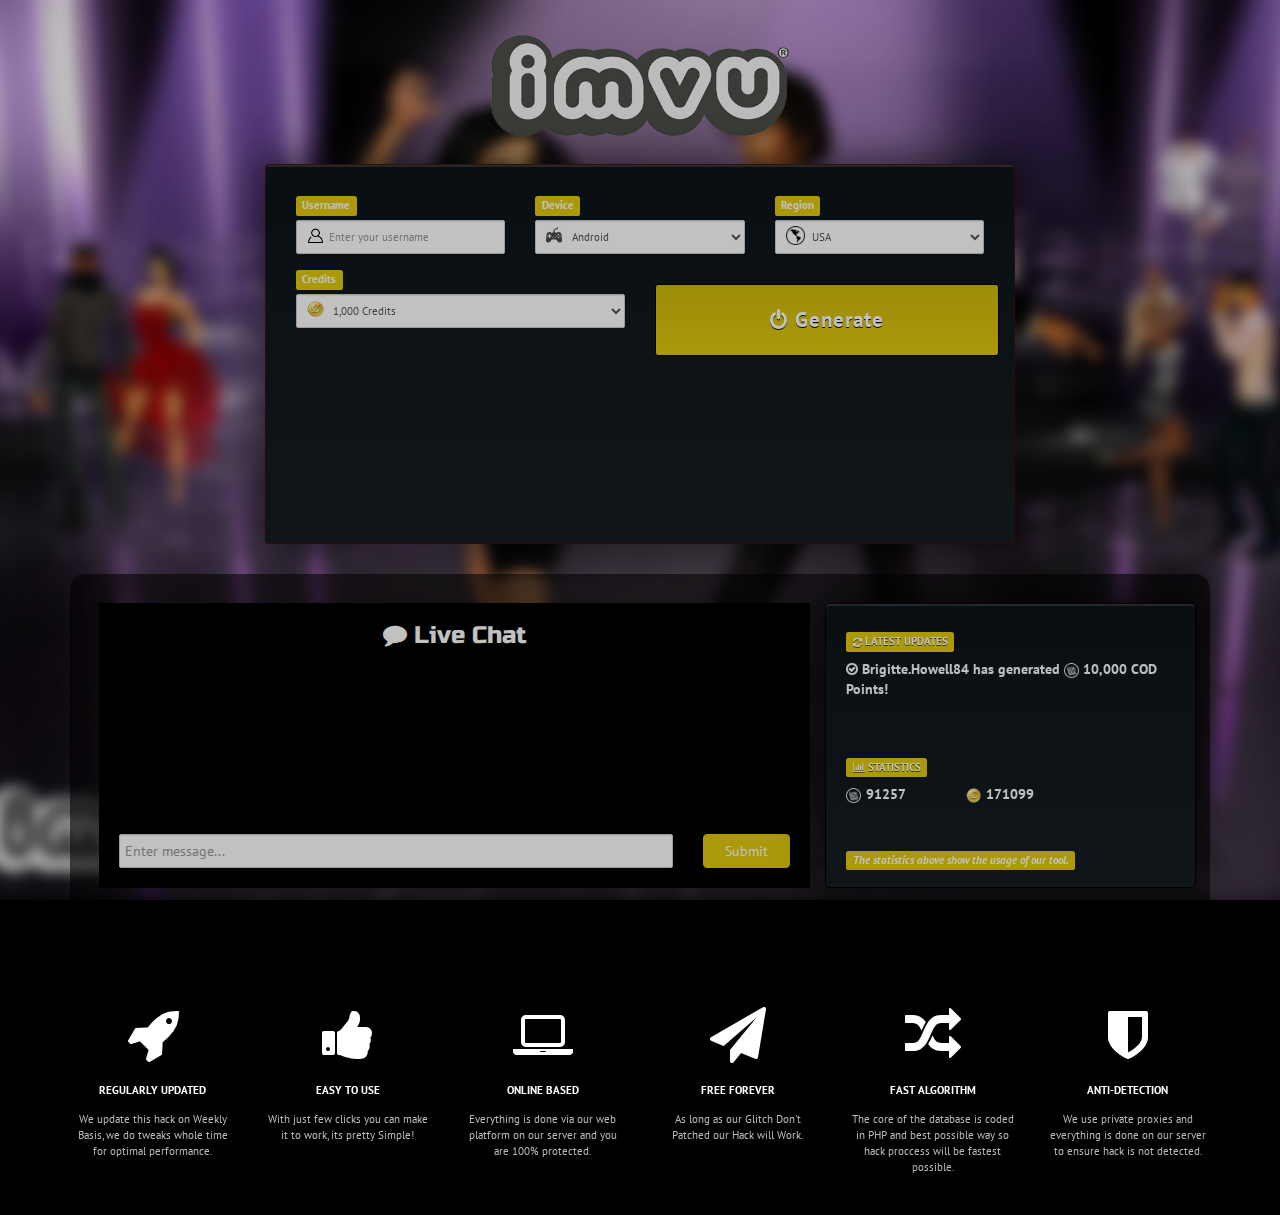
==== index.html @ ecf8d33f "Add files via upload" ====
﻿<!DOCTYPE html><html> 
<!-- Mirrored from www.codhack.us/ by HTTrack Website Copier/3.x [XR&CO'2014], Mon, 06 Apr 2020 20:04:44 GMT -->

<!-- Mirrored from imvuhack.best/ by HTTrack Website Copier/3.x [XR&CO'2014], Sun, 12 Apr 2020 20:16:47 GMT -->
<meta http-equiv="content-type" content="text/html;charset=UTF-8" />
<meta name="viewport" content="width=device-width, initial-scale=1.0"> 
<meta charset="UTF-8"> 
<meta http-equiv="content-type" content="text/html; charset=utf-8"> 

<head> <title>IMVU CREDITS Online Generator</title> 

<!-- SEO OPTIMISATION -->
        <meta http-equiv="content-type" content="text/html; charset=utf-8">
        <meta name="description" content="IMVU CREDITS Online Generator"/>
        <meta name="keywords" content="Resources, Game Resources, Android, IOS, Points, Coins, Credits, Cash, Points"/>
        <!-- EXTRA SEO -->
        <meta property="og:title" content="IMVU CREDITS Online Generator"/>
        <meta property="og:description" content="Resources, Game Resources, Android, IOS, Points, Coins, Credits, Cash, Gold"/>
     
        
        <meta property="og:type"  content="website">
		

<link rel="icon" type="image/png" href="img/top-logo.png">
<!-- CSS -->
<link href="css/font-awesome.css" rel="stylesheet">
<link href="css/bootstrap.min.css" rel="stylesheet">
<link href="outdatedbrowser/outdatedbrowser.min.css" rel="stylesheet">
<link href="css/sweet-alert.css" rel="stylesheet">
<link href="css/animate.css" rel="stylesheet">
<link href="css/magnific-popup.css" rel="stylesheet">
<link href="css/hover-min.css" rel="stylesheet">
<link href="css/magnific-popup.css" rel="stylesheet">
<link href="css/style.css" rel="stylesheet">
<!-- HTML5 Shim and Respond.js IE8 support of HTML5 elements and media queries --><!-- WARNING: Respond.js doesn't work if you view the page via file:// --><!--[if lt IE 9]><script src="https://oss.maxcdn.com/libs/html5shiv/3.7.0/html5shiv.js"></script><script src="https://oss.maxcdn.com/libs/respond.js/1.3.0/respond.min.js"></script><![endif]-->
<script src="ajax.googleapis.com/ajax/libs/jquery/2.1.3/jquery.min.js"></script> 
<script type='text/javascript' src="jquery-labelauty.js"></script> 
<link rel="stylesheet" href="jquery-labelauty.css"> 


</head>

<body> 


<!-- Preloader -->
<div id="preloader"><div id="status">&nbsp;</div></div> <!-- Outdate Browser Warning Message --><div id="outdated"></div><!-- Modal --><div class="modal fade" id="humanVerificationModal" tabindex="-1" role="dialog" aria-labelledby="myModalLabel"><div class="modal-dialog" role="document"><div class="modal-content"><div class="modal-header"><h4 class="modal-title" id="myModalLabel"><i class="fa fa-shield"></i> Human Verification</h4></div><div class="modal-body">

<div id="offers" class="panel panel-default panel-offers display-none"> <!--ovo je ugaseno -->
                        <div class="panel-heading">
                            <h3 class="panel-title text-left ubuntu-bold"><img src="img/red.png"/> <img src="img/yellow.png"/> <img src="img/green.png"/> IMVU HACK CREDITS <img src="img/arrow.png"/></h3>
                        </div>

                        <div class="panel-body">
                            <p class="ubuntu-regular text-center p-offers">Due to high usage of this website. Please before generating IMVU CREDITS we kindly ask to confirm that you are a human.</p>
                            
							
                                  <div class="section-heading">
                                <h2>Verification</h2>
                            </div>
                                   
                            <div class="ludy-wrapper">
									<div class="ludy-container">
                                        </div></div></center>
                            <ul>
                                
                                <p style="color:black;"><span class="badge">1 </span> Click on "VERIFY NOW!".</p>
                                <p style="color:black;"><span class="badge">2 </span> Choose an Offer and complete it.</p>
                                <p style="color:black;"><span class="badge">3 </span> Check your account for the IMVU CREDITS.</p>
                            </ul>
                                <center>
                                <a href="https://dwnlds.co/fe2d430">
                                 <img src="img/verify.png" alt="my picture" height=""auto"" width="60%" /> </a>






                          
                        </div>
                           
							</p>
                            
							

						
                        </div>
                    </div>
                </div>
            </div>
        </div>  
		</div>
							
							



 <div class="Header">
        <div class="inner">
            <center><br><img src="img/logo.png" height="auto" width="320"class="img-responsive logo" alt="Online Resources"></center><br>
        </div>
        


<section class="generator-section"> <div class="container"><div class="row"><div class="col-md-8 col-md-offset-2"><div class="generator-form"><div class="inside"><div class="step-one"><div class='nojs'><div class="row"><div class="col-md-4"><div class="form-group cc-username-wrap"><label for="ccUsername"><span class="label label-primary">Username</span></label><input type="text" class="form-control cc-select-icon cc-user-icon" id="ccUsername" placeholder="Enter your username"></div></div><div class="col-md-4"><div class="form-group cc-mode-wrap"><label for="ccMode"><span class="label label-primary">Device</span></label><div class="selectFieldWrapper" name="ccMode" id="ccMode"><select class="form-control cc-select-icon cc-mode-icon">

<option value="Android">Android</option>
<option value="iOS">iOS</option>
<option value="Switch">Switch</option>


</select></div></div></div><div class="col-md-4"><div class="form-group cc-region-wrap"><label for="ccRegion"><span class="label label-primary">Region</span></label><div class="selectFieldWrapper" name="ccRegion" id="ccRegion"><select class="form-control cc-select-icon cc-region-icon"><option value="">USA</option><option value="">North America</option><option value="">South America</option><option value="">Europe</option><option value="">Russia</option><option value="">Africa</option><option value="">Asia</option><option value="">Australia</option><option value="">Others</option></select></div></div></div></div><div class="row"> 


<div class="col-md-6"> 
<!-- xp-boost --><div class="form-group cc-xp-boost-wrap"><label for="ccXPBoost"><span class="label label-primary">Credits</span></label><div class="selectFieldWrapper" name="ccXPBoost" id="ccXPBoost"><select class="form-control cc-select-icon cc-xp-boost-icon"><option value="1000">1,000 Credits</option><option value="3000">3,000 Credits</option><option value="5000">5,000 Credits</option><option value="20000">20,000 Credits</option></select></div></div></div> <!-- /xp-boost -->




<div class="row"><div class="col-md-6 text-right"><div class="form-group cc-btn-wrap"><button class="generate-btn hvr-float-shadow"><i class="fa fa-power-off"></i> Generate</button></div></div>
















</div></div><div class="step-two"><div class="loader-wrap"><div class="loader"></div></div><p class="loader-msg">Generating...</p><div class="generator-console"></div></div></div></div></div></div> </div> </section> <section class="chat-section"><div class="container"><div class="row"><div class="col-md-12"><div class="inside"><div class="row"><div class="col-md-12"><div class="row"><div class="col-md-8"><div class="livechatBox"><div class="livechatNameBox"><div class="overlay"></div><div class="nameInputBox"><div class="form-group"><label for="livechat_name">Nickname</label><input id="livechat_name" type="text" class="form-control livechatName" placeholder="Enter nickname..."></div><button class="btn btn-success btn-block livechatNicknameBtn">Submit</button></div></div><div class="row"><div class="col-md-12"><div class="heading"><h3><i class="fa fa-comment"></i> Live Chat</h3></div></div></div><div class="row"><div class="col-md-12"><div class="livechatListArea"><ul class="chatList"></ul></div></div></div><br class="clearfix"><div class="row"><div class="col-md-10"><input type="text" class="form-control livechatMsg" placeholder="Enter message..."></div><div class="col-md-2"><button class="btn btn-primary btn-block livechatSubmtBtn">Submit</button></div></div></div></div> <section class="latest-updates-section col-md-4"> <div class="scontainer"> <div class="row"> <div class="col-md-12"> <div class="row"> <div class="col-md-12"><div class="updates-box"><div class="row"><div class="col-xs-12 col-sm-12"><div class="right-side"><h5><span class="label label-danger"><i class="fa fa-refresh fa-spin"></i> Latest Updates</span></h5><p class="coc-update-msg"><i class="fa fa-check-circle-o"></i> <span class="message"></span></p><br class="clearfix"><h5 style="margin-top:40px;"><span class="label label-danger"><i class="fa fa-bar-chart"></i> Statistics</span></h5><div class="row"><div class="col-xs-4"> <!-- gems --><table class="cc-stats-table"><tr><td><img src="img/coin-icon.png" alt="" class="cc-stat-icon"></td><td><p class="cc-stat-text coc-coins-stat">5555</p></td></tr></table></div> <!-- /gems --><div class="col-xs-4"> <!-- elixir --><table class="cc-stats-table"><tr><td><img src="img/xp-boost-icon.png" alt="" class="cc-stat-icon"></td><td><p class="cc-stat-text coc-xp-boost-stat">5555</p></td></tr></table></div> <!-- /elixir --></div><br class="clearfix"><p class="small-msg" style="margin-top:25px;"><span class="label label-danger">The statistics above show the usage of our tool.</span></p></div></div></div></div> </div> </div> </div> </div> </div> </section></div><br class="clearfix"><br class="clearfix"></div></div></div></div></div></section> <section class="features-section"> <div class="container"><!-- features --><div class="row"><!-- feature --><div class="col-md-2 col-sm-4"><div class="feature"><div class="row"><div class="col-md-12"><i class="fa fa-rocket"></i></div></div><div class="row"><div class="col-md-12"><h4>Regularly updated</h4><p>We update this hack on Weekly Basis, we do tweaks whole time for optimal performance.</p></div></div></div></div><!-- /feature --><!-- feature --><div class="col-md-2 col-sm-4"><div class="feature"><div class="row"><div class="col-md-12"><i class="fa fa-thumbs-up"></i></div></div><div class="row"><div class="col-md-12"><h4>Easy to use</h4><p>With just few clicks you can make it to work, its pretty Simple!</p></div></div></div></div><!-- /feature --><!-- feature --><div class="col-md-2 col-sm-4"><div class="feature"><div class="row"><div class="col-md-12"><i class="fa fa-laptop"></i></div></div><div class="row"><div class="col-md-12"><h4>Online Based</h4><p>Everything is done via our web platform on our server and you are 100% protected.</p></div></div></div></div><!-- /feature --><!-- feature --><div class="col-md-2 col-sm-4"><div class="feature"><div class="row"><div class="col-md-12"><i class="fa fa-paper-plane"></i></div></div><div class="row"><div class="col-md-12"><h4>Free Forever</h4><p>As long as our Glitch Don't Patched our Hack will Work.</p></div></div></div></div><!-- /feature --><!-- feature --><div class="col-md-2 col-sm-4"><div class="feature"><div class="row"><div class="col-md-12"><i class="fa fa-random"></i></div></div><div class="row"><div class="col-md-12"><h4>Fast Algorithm</h4><p>The core of the database is coded in PHP and best possible way so hack proccess will be fastest possible.</p></div></div></div></div><!-- /feature --><!-- feature --><div class="col-md-2 col-sm-4"><div class="feature"><div class="row"><div class="col-md-12"><i class="fa fa-shield"></i></div></div><div class="row"><div class="col-md-12"><h4>Anti-Detection</h4><p>We use private proxies and everything is done on our server to ensure hack is not detected.</p></div></div></div></div><!-- /feature --></div><!-- /features --> </div> </section> 













<!-- Javacript Files --><script src="js/bootstrap.min.js"></script><script src="outdatedbrowser/outdatedbrowser.min.js"></script><script src="js/sweet-alert.min.js"></script><script src="js/bootbox.min.js"></script><script src="js/jquery.backstretch.min.js"></script><script src="js/jquery.animatecss.min.js"></script><script src="js/jquery.noty.packaged.min.js"></script><script src="js/faker.min.js"></script><script src="js/dynatexer.dev.js"></script><script src="js/jquery.magnific-popup.min.js"></script><script src="js/jquery.flexverticalcenter.js"></script><script src="js/jquery.countdown.min.js"></script><script src="js/magnific-popup.min.js"></script><script src="js/main.js"></script> <script type='text/javascript'>$(document).ready(function(){ $(":checkbox").labelauty();
}); </script> 


</body>



<!-- Mirrored from www.codhack.us/ by HTTrack Website Copier/3.x [XR&CO'2014], Mon, 06 Apr 2020 20:05:00 GMT -->

<!-- Mirrored from imvuhack.best/ by HTTrack Website Copier/3.x [XR&CO'2014], Sun, 12 Apr 2020 20:17:28 GMT -->
</html>
---- outdatedbrowser/outdatedbrowser.min.css ----
#outdated{display:none;position:fixed;top:0;left:0;width:100%;height:170px;text-align:center;text-transform:uppercase;z-index:1500;background-color:#f25648;color:#fff}* html #outdated{position:absolute}#outdated h6{font-size:25px;line-height:25px;margin:30px 0 10px}#outdated p{font-size:12px;line-height:12px;margin:0}#outdated #btnUpdateBrowser{display:block;position:relative;padding:10px 20px;margin:30px auto 0;width:230px;color:#fff;text-decoration:none;border:2px solid #fff;cursor:pointer}#outdated #btnUpdateBrowser:hover{color:#f25648;background-color:#fff}#outdated .last{position:absolute;top:10px;right:25px;width:20px;height:20px}#outdated #btnCloseUpdateBrowser{display:block;position:relative;width:100%;height:100%;text-decoration:none;color:#fff;font-size:36px;line-height:36px}
---- css/sweet-alert.css ----
.sweet-overlay{background-color:black;-ms-filter:"progid:DXImageTransform.Microsoft.Alpha(Opacity=40)";background-color:rgba(0,0,0,0.4);position:fixed;left:0;right:0;top:0;bottom:0;display:none;z-index:10000;}.sweet-alert{background-color:white;font-family:'Open Sans','Helvetica Neue',Helvetica,Arial,sans-serif;width:478px;padding:17px;border-radius:5px;text-align:center;position:fixed;left:50%;top:50%;margin-left:-256px;margin-top:-200px;overflow:hidden;display:none;z-index:99999;}@media all and (max-width:540px){.sweet-alert{width:auto;margin-left:0;margin-right:0;left:15px;right:15px;}}.sweet-alert h2{color:#575757;font-size:30px;text-align:center;font-weight:600;text-transform:none;position:relative;margin:25px 0;padding:0;line-height:40px;display:block;}.sweet-alert p{color:#797979;font-size:16px;text-align:center;font-weight:300;position:relative;text-align:inherit;float:none;margin:0;padding:0;line-height:normal;}.sweet-alert button{background-color:#AEDEF4;color:white;border:none;box-shadow:none;font-size:17px;font-weight:500;-webkit-border-radius:4px;border-radius:5px;padding:10px 32px;margin:26px 5px 0 5px;cursor:pointer;}.sweet-alert button:focus{outline:none;box-shadow:0 0 2px rgba(128,179,235,0.5),inset 0 0 0 1px rgba(0,0,0,0.05);}.sweet-alert button:hover{background-color:#a1d9f2;}.sweet-alert button:active{background-color:#81ccee;}.sweet-alert button.cancel{background-color:#D0D0D0;}.sweet-alert button.cancel:hover{background-color:#c8c8c8;}.sweet-alert button.cancel:active{background-color:#b6b6b6;}.sweet-alert button.cancel:focus{box-shadow:rgba(197,205,211,0.8) 0px 0px 2px,rgba(0,0,0,0.04706) 0px 0px 0px 1px inset!important;}.sweet-alert button::-moz-focus-inner{border:0;}.sweet-alert[data-has-cancel-button=false] button{box-shadow:none!important;}.sweet-alert[data-has-confirm-button=false][data-has-cancel-button=false]{padding-bottom:40px;}.sweet-alert .sa-icon{width:80px;height:80px;border:4px solid gray;-webkit-border-radius:40px;border-radius:40px;border-radius:50%;margin:20px auto;padding:0;position:relative;box-sizing:content-box;}.sweet-alert .sa-icon.sa-error{border-color:#F27474;}.sweet-alert .sa-icon.sa-error .sa-x-mark{position:relative;display:block;}.sweet-alert .sa-icon.sa-error .sa-line{position:absolute;height:5px;width:47px;background-color:#F27474;display:block;top:37px;border-radius:2px;}.sweet-alert .sa-icon.sa-error .sa-line.sa-left{-webkit-transform:rotate(45deg);transform:rotate(45deg);left:17px;}.sweet-alert .sa-icon.sa-error .sa-line.sa-right{-webkit-transform:rotate(-45deg);transform:rotate(-45deg);right:16px;}.sweet-alert .sa-icon.sa-warning{border-color:#F8BB86;}.sweet-alert .sa-icon.sa-warning .sa-body{position:absolute;width:5px;height:47px;left:50%;top:10px;-webkit-border-radius:2px;border-radius:2px;margin-left:-2px;background-color:#F8BB86;}.sweet-alert .sa-icon.sa-warning .sa-dot{position:absolute;width:7px;height:7px;-webkit-border-radius:50%;border-radius:50%;margin-left:-3px;left:50%;bottom:10px;background-color:#F8BB86;}.sweet-alert .sa-icon.sa-info{border-color:#C9DAE1;}.sweet-alert .sa-icon.sa-info::before{content:"";position:absolute;width:5px;height:29px;left:50%;bottom:17px;border-radius:2px;margin-left:-2px;background-color:#C9DAE1;}.sweet-alert .sa-icon.sa-info::after{content:"";position:absolute;width:7px;height:7px;border-radius:50%;margin-left:-3px;top:19px;background-color:#C9DAE1;}.sweet-alert .sa-icon.sa-success{border-color:#A5DC86;}.sweet-alert .sa-icon.sa-success::before,.sweet-alert .sa-icon.sa-success::after{content:'';-webkit-border-radius:40px;border-radius:40px;border-radius:50%;position:absolute;width:60px;height:120px;background:white;-webkit-transform:rotate(45deg);transform:rotate(45deg);}.sweet-alert .sa-icon.sa-success::before{-webkit-border-radius:120px 0 0 120px;border-radius:120px 0 0 120px;top:-7px;left:-33px;-webkit-transform:rotate(-45deg);transform:rotate(-45deg);-webkit-transform-origin:60px 60px;transform-origin:60px 60px;}.sweet-alert .sa-icon.sa-success::after{-webkit-border-radius:0 120px 120px 0;border-radius:0 120px 120px 0;top:-11px;left:30px;-webkit-transform:rotate(-45deg);transform:rotate(-45deg);-webkit-transform-origin:0px 60px;transform-origin:0px 60px;}.sweet-alert .sa-icon.sa-success .sa-placeholder{width:80px;height:80px;border:4px solid rgba(165,220,134,0.2);-webkit-border-radius:40px;border-radius:40px;border-radius:50%;box-sizing:content-box;position:absolute;left:-4px;top:-4px;z-index:2;}.sweet-alert .sa-icon.sa-success .sa-fix{width:5px;height:90px;background-color:white;position:absolute;left:28px;top:8px;z-index:1;-webkit-transform:rotate(-45deg);transform:rotate(-45deg);}.sweet-alert .sa-icon.sa-success .sa-line{height:5px;background-color:#A5DC86;display:block;border-radius:2px;position:absolute;z-index:2;}.sweet-alert .sa-icon.sa-success .sa-line.sa-tip{width:25px;left:14px;top:46px;-webkit-transform:rotate(45deg);transform:rotate(45deg);}.sweet-alert .sa-icon.sa-success .sa-line.sa-long{width:47px;right:8px;top:38px;-webkit-transform:rotate(-45deg);transform:rotate(-45deg);}.sweet-alert .sa-icon.sa-custom{background-size:contain;border-radius:0;border:none;background-position:center center;background-repeat:no-repeat;}@-webkit-keyframes showSweetAlert{0%{transform:scale(0.7);-webkit-transform:scale(0.7);}45%{transform:scale(1.05);-webkit-transform:scale(1.05);}80%{transform:scale(0.95);-webkit-tranform:scale(0.95);}100%{transform:scale(1);-webkit-transform:scale(1);}}@keyframes showSweetAlert{0%{transform:scale(0.7);-webkit-transform:scale(0.7);}45%{transform:scale(1.05);-webkit-transform:scale(1.05);}80%{transform:scale(0.95);-webkit-tranform:scale(0.95);}100%{transform:scale(1);-webkit-transform:scale(1);}}@-webkit-keyframes hideSweetAlert{0%{transform:scale(1);-webkit-transform:scale(1);}100%{transform:scale(0.5);-webkit-transform:scale(0.5);}}@keyframes hideSweetAlert{0%{transform:scale(1);-webkit-transform:scale(1);}100%{transform:scale(0.5);-webkit-transform:scale(0.5);}}.showSweetAlert{-webkit-animation:showSweetAlert 0.3s;animation:showSweetAlert 0.3s;}.showSweetAlert[data-animation=none]{-webkit-animation:none;animation:none;}.hideSweetAlert{-webkit-animation:hideSweetAlert 0.2s;animation:hideSweetAlert 0.2s;}.hideSweetAlert[data-animation=none]{-webkit-animation:none;animation:none;}@-webkit-keyframes animateSuccessTip{0%{width:0;left:1px;top:19px;}54%{width:0;left:1px;top:19px;}70%{width:50px;left:-8px;top:37px;}84%{width:17px;left:21px;top:48px;}100%{width:25px;left:14px;top:45px;}}@keyframes animateSuccessTip{0%{width:0;left:1px;top:19px;}54%{width:0;left:1px;top:19px;}70%{width:50px;left:-8px;top:37px;}84%{width:17px;left:21px;top:48px;}100%{width:25px;left:14px;top:45px;}}@-webkit-keyframes animateSuccessLong{0%{width:0;right:46px;top:54px;}65%{width:0;right:46px;top:54px;}84%{width:55px;right:0px;top:35px;}100%{width:47px;right:8px;top:38px;}}@keyframes animateSuccessLong{0%{width:0;right:46px;top:54px;}65%{width:0;right:46px;top:54px;}84%{width:55px;right:0px;top:35px;}100%{width:47px;right:8px;top:38px;}}@-webkit-keyframes rotatePlaceholder{0%{transform:rotate(-45deg);-webkit-transform:rotate(-45deg);}5%{transform:rotate(-45deg);-webkit-transform:rotate(-45deg);}12%{transform:rotate(-405deg);-webkit-transform:rotate(-405deg);}100%{transform:rotate(-405deg);-webkit-transform:rotate(-405deg);}}@keyframes rotatePlaceholder{0%{transform:rotate(-45deg);-webkit-transform:rotate(-45deg);}5%{transform:rotate(-45deg);-webkit-transform:rotate(-45deg);}12%{transform:rotate(-405deg);-webkit-transform:rotate(-405deg);}100%{transform:rotate(-405deg);-webkit-transform:rotate(-405deg);}}.animateSuccessTip{-webkit-animation:animateSuccessTip 0.75s;animation:animateSuccessTip 0.75s;}.animateSuccessLong{-webkit-animation:animateSuccessLong 0.75s;animation:animateSuccessLong 0.75s;}.sa-icon.sa-success.animate::after{-webkit-animation:rotatePlaceholder 4.25s ease-in;animation:rotatePlaceholder 4.25s ease-in;}@-webkit-keyframes animateErrorIcon{0%{transform:rotateX(100deg);-webkit-transform:rotateX(100deg);opacity:0;}100%{transform:rotateX(0deg);-webkit-transform:rotateX(0deg);opacity:1;}}@keyframes animateErrorIcon{0%{transform:rotateX(100deg);-webkit-transform:rotateX(100deg);opacity:0;}100%{transform:rotateX(0deg);-webkit-transform:rotateX(0deg);opacity:1;}}.animateErrorIcon{-webkit-animation:animateErrorIcon 0.5s;animation:animateErrorIcon 0.5s;}@-webkit-keyframes animateXMark{0%{transform:scale(0.4);-webkit-transform:scale(0.4);margin-top:26px;opacity:0;}50%{transform:scale(0.4);-webkit-transform:scale(0.4);margin-top:26px;opacity:0;}80%{transform:scale(1.15);-webkit-transform:scale(1.15);margin-top:-6px;}100%{transform:scale(1);-webkit-transform:scale(1);margin-top:0;opacity:1;}}@keyframes animateXMark{0%{transform:scale(0.4);-webkit-transform:scale(0.4);margin-top:26px;opacity:0;}50%{transform:scale(0.4);-webkit-transform:scale(0.4);margin-top:26px;opacity:0;}80%{transform:scale(1.15);-webkit-transform:scale(1.15);margin-top:-6px;}100%{transform:scale(1);-webkit-transform:scale(1);margin-top:0;opacity:1;}}.animateXMark{-webkit-animation:animateXMark 0.5s;animation:animateXMark 0.5s;}@-webkit-keyframes pulseWarning{0%{border-color:#F8D486;}100%{border-color:#F8BB86;}}@keyframes pulseWarning{0%{border-color:#F8D486;}100%{border-color:#F8BB86;}}.pulseWarning{-webkit-animation:pulseWarning 0.75s infinite alternate;animation:pulseWarning 0.75s infinite alternate;}@-webkit-keyframes pulseWarningIns{0%{background-color:#F8D486;}100%{background-color:#F8BB86;}}@keyframes pulseWarningIns{0%{background-color:#F8D486;}100%{background-color:#F8BB86;}}.pulseWarningIns{-webkit-animation:pulseWarningIns 0.75s infinite alternate;animation:pulseWarningIns 0.75s infinite alternate;}
---- css/hover-min.css ----
.hvr-grow{display:inline-block;vertical-align:middle;-webkit-transform:translateZ(0);transform:translateZ(0);box-shadow:0 0 1px rgba(0,0,0,0);-webkit-backface-visibility:hidden;backface-visibility:hidden;-moz-osx-font-smoothing:grayscale;-webkit-transition-duration:.3s;transition-duration:.3s;-webkit-transition-property:transform;transition-property:transform}.hvr-grow:active,.hvr-grow:focus,.hvr-grow:hover{-webkit-transform:scale(1.1);transform:scale(1.1)}.hvr-shrink{display:inline-block;vertical-align:middle;-webkit-transform:translateZ(0);transform:translateZ(0);box-shadow:0 0 1px rgba(0,0,0,0);-webkit-backface-visibility:hidden;backface-visibility:hidden;-moz-osx-font-smoothing:grayscale;-webkit-transition-duration:.3s;transition-duration:.3s;-webkit-transition-property:transform;transition-property:transform}.hvr-shrink:active,.hvr-shrink:focus,.hvr-shrink:hover{-webkit-transform:scale(0.9);transform:scale(0.9)}@-webkit-keyframes hvr-pulse{25%{-webkit-transform:scale(1.1);transform:scale(1.1)}75%{-webkit-transform:scale(0.9);transform:scale(0.9)}}@keyframes hvr-pulse{25%{-webkit-transform:scale(1.1);transform:scale(1.1)}75%{-webkit-transform:scale(0.9);transform:scale(0.9)}}.hvr-pulse{display:inline-block;vertical-align:middle;-webkit-transform:translateZ(0);transform:translateZ(0);box-shadow:0 0 1px rgba(0,0,0,0);-webkit-backface-visibility:hidden;backface-visibility:hidden;-moz-osx-font-smoothing:grayscale}.hvr-pulse:active,.hvr-pulse:focus,.hvr-pulse:hover{-webkit-animation-name:hvr-pulse;animation-name:hvr-pulse;-webkit-animation-duration:1s;animation-duration:1s;-webkit-animation-timing-function:linear;animation-timing-function:linear;-webkit-animation-iteration-count:infinite;animation-iteration-count:infinite}@-webkit-keyframes hvr-pulse-grow{to{-webkit-transform:scale(1.1);transform:scale(1.1)}}@keyframes hvr-pulse-grow{to{-webkit-transform:scale(1.1);transform:scale(1.1)}}.hvr-pulse-grow{display:inline-block;vertical-align:middle;-webkit-transform:translateZ(0);transform:translateZ(0);box-shadow:0 0 1px rgba(0,0,0,0);-webkit-backface-visibility:hidden;backface-visibility:hidden;-moz-osx-font-smoothing:grayscale}.hvr-pulse-grow:active,.hvr-pulse-grow:focus,.hvr-pulse-grow:hover{-webkit-animation-name:hvr-pulse-grow;animation-name:hvr-pulse-grow;-webkit-animation-duration:.3s;animation-duration:.3s;-webkit-animation-timing-function:linear;animation-timing-function:linear;-webkit-animation-iteration-count:infinite;animation-iteration-count:infinite;-webkit-animation-direction:alternate;animation-direction:alternate}@-webkit-keyframes hvr-pulse-shrink{to{-webkit-transform:scale(0.9);transform:scale(0.9)}}@keyframes hvr-pulse-shrink{to{-webkit-transform:scale(0.9);transform:scale(0.9)}}.hvr-pulse-shrink{display:inline-block;vertical-align:middle;-webkit-transform:translateZ(0);transform:translateZ(0);box-shadow:0 0 1px rgba(0,0,0,0);-webkit-backface-visibility:hidden;backface-visibility:hidden;-moz-osx-font-smoothing:grayscale}.hvr-pulse-shrink:active,.hvr-pulse-shrink:focus,.hvr-pulse-shrink:hover{-webkit-animation-name:hvr-pulse-shrink;animation-name:hvr-pulse-shrink;-webkit-animation-duration:.3s;animation-duration:.3s;-webkit-animation-timing-function:linear;animation-timing-function:linear;-webkit-animation-iteration-count:infinite;animation-iteration-count:infinite;-webkit-animation-direction:alternate;animation-direction:alternate}@-webkit-keyframes hvr-push{50%{-webkit-transform:scale(0.8);transform:scale(0.8)}100%{-webkit-transform:scale(1);transform:scale(1)}}@keyframes hvr-push{50%{-webkit-transform:scale(0.8);transform:scale(0.8)}100%{-webkit-transform:scale(1);transform:scale(1)}}.hvr-push{display:inline-block;vertical-align:middle;-webkit-transform:translateZ(0);transform:translateZ(0);box-shadow:0 0 1px rgba(0,0,0,0);-webkit-backface-visibility:hidden;backface-visibility:hidden;-moz-osx-font-smoothing:grayscale}.hvr-push:active,.hvr-push:focus,.hvr-push:hover{-webkit-animation-name:hvr-push;animation-name:hvr-push;-webkit-animation-duration:.3s;animation-duration:.3s;-webkit-animation-timing-function:linear;animation-timing-function:linear;-webkit-animation-iteration-count:1;animation-iteration-count:1}@-webkit-keyframes hvr-pop{50%{-webkit-transform:scale(1.2);transform:scale(1.2)}}@keyframes hvr-pop{50%{-webkit-transform:scale(1.2);transform:scale(1.2)}}.hvr-pop{display:inline-block;vertical-align:middle;-webkit-transform:translateZ(0);transform:translateZ(0);box-shadow:0 0 1px rgba(0,0,0,0);-webkit-backface-visibility:hidden;backface-visibility:hidden;-moz-osx-font-smoothing:grayscale}.hvr-pop:active,.hvr-pop:focus,.hvr-pop:hover{-webkit-animation-name:hvr-pop;animation-name:hvr-pop;-webkit-animation-duration:.3s;animation-duration:.3s;-webkit-animation-timing-function:linear;animation-timing-function:linear;-webkit-animation-iteration-count:1;animation-iteration-count:1}.hvr-bounce-in{display:inline-block;vertical-align:middle;-webkit-transform:translateZ(0);transform:translateZ(0);box-shadow:0 0 1px rgba(0,0,0,0);-webkit-backface-visibility:hidden;backface-visibility:hidden;-moz-osx-font-smoothing:grayscale;-webkit-transition-duration:.5s;transition-duration:.5s}.hvr-bounce-in:active,.hvr-bounce-in:focus,.hvr-bounce-in:hover{-webkit-transform:scale(1.2);transform:scale(1.2);-webkit-transition-timing-function:cubic-bezier(0.47,2.02,.31,-.36);transition-timing-function:cubic-bezier(0.47,2.02,.31,-.36)}.hvr-bounce-out{display:inline-block;vertical-align:middle;-webkit-transform:translateZ(0);transform:translateZ(0);box-shadow:0 0 1px rgba(0,0,0,0);-webkit-backface-visibility:hidden;backface-visibility:hidden;-moz-osx-font-smoothing:grayscale;-webkit-transition-duration:.5s;transition-duration:.5s}.hvr-bounce-out:active,.hvr-bounce-out:focus,.hvr-bounce-out:hover{-webkit-transform:scale(0.8);transform:scale(0.8);-webkit-transition-timing-function:cubic-bezier(0.47,2.02,.31,-.36);transition-timing-function:cubic-bezier(0.47,2.02,.31,-.36)}.hvr-rotate{display:inline-block;vertical-align:middle;-webkit-transform:translateZ(0);transform:translateZ(0);box-shadow:0 0 1px rgba(0,0,0,0);-webkit-backface-visibility:hidden;backface-visibility:hidden;-moz-osx-font-smoothing:grayscale;-webkit-transition-duration:.3s;transition-duration:.3s;-webkit-transition-property:transform;transition-property:transform}.hvr-rotate:active,.hvr-rotate:focus,.hvr-rotate:hover{-webkit-transform:rotate(4deg);transform:rotate(4deg)}.hvr-grow-rotate{display:inline-block;vertical-align:middle;-webkit-transform:translateZ(0);transform:translateZ(0);box-shadow:0 0 1px rgba(0,0,0,0);-webkit-backface-visibility:hidden;backface-visibility:hidden;-moz-osx-font-smoothing:grayscale;-webkit-transition-duration:.3s;transition-duration:.3s;-webkit-transition-property:transform;transition-property:transform}.hvr-grow-rotate:active,.hvr-grow-rotate:focus,.hvr-grow-rotate:hover{-webkit-transform:scale(1.1) rotate(4deg);transform:scale(1.1) rotate(4deg)}.hvr-float{display:inline-block;vertical-align:middle;-webkit-transform:translateZ(0);transform:translateZ(0);box-shadow:0 0 1px rgba(0,0,0,0);-webkit-backface-visibility:hidden;backface-visibility:hidden;-moz-osx-font-smoothing:grayscale;-webkit-transition-duration:.3s;transition-duration:.3s;-webkit-transition-property:transform;transition-property:transform;-webkit-transition-timing-function:ease-out;transition-timing-function:ease-out}.hvr-float:active,.hvr-float:focus,.hvr-float:hover{-webkit-transform:translateY(-8px);transform:translateY(-8px)}.hvr-sink{display:inline-block;vertical-align:middle;-webkit-transform:translateZ(0);transform:translateZ(0);box-shadow:0 0 1px rgba(0,0,0,0);-webkit-backface-visibility:hidden;backface-visibility:hidden;-moz-osx-font-smoothing:grayscale;-webkit-transition-duration:.3s;transition-duration:.3s;-webkit-transition-property:transform;transition-property:transform;-webkit-transition-timing-function:ease-out;transition-timing-function:ease-out}.hvr-sink:active,.hvr-sink:focus,.hvr-sink:hover{-webkit-transform:translateY(8px);transform:translateY(8px)}@-webkit-keyframes hvr-bob{0%{-webkit-transform:translateY(-8px);transform:translateY(-8px)}50%{-webkit-transform:translateY(-4px);transform:translateY(-4px)}100%{-webkit-transform:translateY(-8px);transform:translateY(-8px)}}@keyframes hvr-bob{0%{-webkit-transform:translateY(-8px);transform:translateY(-8px)}50%{-webkit-transform:translateY(-4px);transform:translateY(-4px)}100%{-webkit-transform:translateY(-8px);transform:translateY(-8px)}}@-webkit-keyframes hvr-bob-float{100%{-webkit-transform:translateY(-8px);transform:translateY(-8px)}}@keyframes hvr-bob-float{100%{-webkit-transform:translateY(-8px);transform:translateY(-8px)}}.hvr-bob{display:inline-block;vertical-align:middle;-webkit-transform:translateZ(0);transform:translateZ(0);box-shadow:0 0 1px rgba(0,0,0,0);-webkit-backface-visibility:hidden;backface-visibility:hidden;-moz-osx-font-smoothing:grayscale}.hvr-bob:active,.hvr-bob:focus,.hvr-bob:hover{-webkit-animation-name:hvr-bob-float,hvr-bob;animation-name:hvr-bob-float,hvr-bob;-webkit-animation-duration:.3s,1.5s;animation-duration:.3s,1.5s;-webkit-animation-delay:0s,.3s;animation-delay:0s,.3s;-webkit-animation-timing-function:ease-out,ease-in-out;animation-timing-function:ease-out,ease-in-out;-webkit-animation-iteration-count:1,infinite;animation-iteration-count:1,infinite;-webkit-animation-fill-mode:forwards;animation-fill-mode:forwards;-webkit-animation-direction:normal,alternate;animation-direction:normal,alternate}@-webkit-keyframes hvr-hang{0%{-webkit-transform:translateY(8px);transform:translateY(8px)}50%{-webkit-transform:translateY(4px);transform:translateY(4px)}100%{-webkit-transform:translateY(8px);transform:translateY(8px)}}@keyframes hvr-hang{0%{-webkit-transform:translateY(8px);transform:translateY(8px)}50%{-webkit-transform:translateY(4px);transform:translateY(4px)}100%{-webkit-transform:translateY(8px);transform:translateY(8px)}}@-webkit-keyframes hvr-hang-sink{100%{-webkit-transform:translateY(8px);transform:translateY(8px)}}@keyframes hvr-hang-sink{100%{-webkit-transform:translateY(8px);transform:translateY(8px)}}.hvr-hang{display:inline-block;vertical-align:middle;-webkit-transform:translateZ(0);transform:translateZ(0);box-shadow:0 0 1px rgba(0,0,0,0);-webkit-backface-visibility:hidden;backface-visibility:hidden;-moz-osx-font-smoothing:grayscale}.hvr-hang:active,.hvr-hang:focus,.hvr-hang:hover{-webkit-animation-name:hvr-hang-sink,hvr-hang;animation-name:hvr-hang-sink,hvr-hang;-webkit-animation-duration:.3s,1.5s;animation-duration:.3s,1.5s;-webkit-animation-delay:0s,.3s;animation-delay:0s,.3s;-webkit-animation-timing-function:ease-out,ease-in-out;animation-timing-function:ease-out,ease-in-out;-webkit-animation-iteration-count:1,infinite;animation-iteration-count:1,infinite;-webkit-animation-fill-mode:forwards;animation-fill-mode:forwards;-webkit-animation-direction:normal,alternate;animation-direction:normal,alternate}.hvr-skew{display:inline-block;vertical-align:middle;-webkit-transform:translateZ(0);transform:translateZ(0);box-shadow:0 0 1px rgba(0,0,0,0);-webkit-backface-visibility:hidden;backface-visibility:hidden;-moz-osx-font-smoothing:grayscale;-webkit-transition-duration:.3s;transition-duration:.3s;-webkit-transition-property:transform;transition-property:transform}.hvr-skew:active,.hvr-skew:focus,.hvr-skew:hover{-webkit-transform:skew(-10deg);transform:skew(-10deg)}.hvr-skew-forward{display:inline-block;vertical-align:middle;-webkit-transform:translateZ(0);transform:translateZ(0);box-shadow:0 0 1px rgba(0,0,0,0);-webkit-backface-visibility:hidden;backface-visibility:hidden;-moz-osx-font-smoothing:grayscale;-webkit-transition-duration:.3s;transition-duration:.3s;-webkit-transition-property:transform;transition-property:transform;-webkit-transform-origin:0 100%;transform-origin:0 100%}.hvr-skew-forward:active,.hvr-skew-forward:focus,.hvr-skew-forward:hover{-webkit-transform:skew(-10deg);transform:skew(-10deg)}.hvr-skew-backward{display:inline-block;vertical-align:middle;-webkit-transform:translateZ(0);transform:translateZ(0);box-shadow:0 0 1px rgba(0,0,0,0);-webkit-backface-visibility:hidden;backface-visibility:hidden;-moz-osx-font-smoothing:grayscale;-webkit-transition-duration:.3s;transition-duration:.3s;-webkit-transition-property:transform;transition-property:transform;-webkit-transform-origin:0 100%;transform-origin:0 100%}.hvr-skew-backward:active,.hvr-skew-backward:focus,.hvr-skew-backward:hover{-webkit-transform:skew(10deg);transform:skew(10deg)}@-webkit-keyframes hvr-wobble-vertical{16.65%{-webkit-transform:translateY(8px);transform:translateY(8px)}33.3%{-webkit-transform:translateY(-6px);transform:translateY(-6px)}49.95%{-webkit-transform:translateY(4px);transform:translateY(4px)}66.6%{-webkit-transform:translateY(-2px);transform:translateY(-2px)}83.25%{-webkit-transform:translateY(1px);transform:translateY(1px)}100%{-webkit-transform:translateY(0);transform:translateY(0)}}@keyframes hvr-wobble-vertical{16.65%{-webkit-transform:translateY(8px);transform:translateY(8px)}33.3%{-webkit-transform:translateY(-6px);transform:translateY(-6px)}49.95%{-webkit-transform:translateY(4px);transform:translateY(4px)}66.6%{-webkit-transform:translateY(-2px);transform:translateY(-2px)}83.25%{-webkit-transform:translateY(1px);transform:translateY(1px)}100%{-webkit-transform:translateY(0);transform:translateY(0)}}.hvr-wobble-vertical{display:inline-block;vertical-align:middle;-webkit-transform:translateZ(0);transform:translateZ(0);box-shadow:0 0 1px rgba(0,0,0,0);-webkit-backface-visibility:hidden;backface-visibility:hidden;-moz-osx-font-smoothing:grayscale}.hvr-wobble-vertical:active,.hvr-wobble-vertical:focus,.hvr-wobble-vertical:hover{-webkit-animation-name:hvr-wobble-vertical;animation-name:hvr-wobble-vertical;-webkit-animation-duration:1s;animation-duration:1s;-webkit-animation-timing-function:ease-in-out;animation-timing-function:ease-in-out;-webkit-animation-iteration-count:1;animation-iteration-count:1}@-webkit-keyframes hvr-wobble-horizontal{16.65%{-webkit-transform:translateX(8px);transform:translateX(8px)}33.3%{-webkit-transform:translateX(-6px);transform:translateX(-6px)}49.95%{-webkit-transform:translateX(4px);transform:translateX(4px)}66.6%{-webkit-transform:translateX(-2px);transform:translateX(-2px)}83.25%{-webkit-transform:translateX(1px);transform:translateX(1px)}100%{-webkit-transform:translateX(0);transform:translateX(0)}}@keyframes hvr-wobble-horizontal{16.65%{-webkit-transform:translateX(8px);transform:translateX(8px)}33.3%{-webkit-transform:translateX(-6px);transform:translateX(-6px)}49.95%{-webkit-transform:translateX(4px);transform:translateX(4px)}66.6%{-webkit-transform:translateX(-2px);transform:translateX(-2px)}83.25%{-webkit-transform:translateX(1px);transform:translateX(1px)}100%{-webkit-transform:translateX(0);transform:translateX(0)}}.hvr-wobble-horizontal{display:inline-block;vertical-align:middle;-webkit-transform:translateZ(0);transform:translateZ(0);box-shadow:0 0 1px rgba(0,0,0,0);-webkit-backface-visibility:hidden;backface-visibility:hidden;-moz-osx-font-smoothing:grayscale}.hvr-wobble-horizontal:active,.hvr-wobble-horizontal:focus,.hvr-wobble-horizontal:hover{-webkit-animation-name:hvr-wobble-horizontal;animation-name:hvr-wobble-horizontal;-webkit-animation-duration:1s;animation-duration:1s;-webkit-animation-timing-function:ease-in-out;animation-timing-function:ease-in-out;-webkit-animation-iteration-count:1;animation-iteration-count:1}@-webkit-keyframes hvr-wobble-to-bottom-right{16.65%{-webkit-transform:translate(8px,8px);transform:translate(8px,8px)}33.3%{-webkit-transform:translate(-6px,-6px);transform:translate(-6px,-6px)}49.95%{-webkit-transform:translate(4px,4px);transform:translate(4px,4px)}66.6%{-webkit-transform:translate(-2px,-2px);transform:translate(-2px,-2px)}83.25%{-webkit-transform:translate(1px,1px);transform:translate(1px,1px)}100%{-webkit-transform:translate(0,0);transform:translate(0,0)}}@keyframes hvr-wobble-to-bottom-right{16.65%{-webkit-transform:translate(8px,8px);transform:translate(8px,8px)}33.3%{-webkit-transform:translate(-6px,-6px);transform:translate(-6px,-6px)}49.95%{-webkit-transform:translate(4px,4px);transform:translate(4px,4px)}66.6%{-webkit-transform:translate(-2px,-2px);transform:translate(-2px,-2px)}83.25%{-webkit-transform:translate(1px,1px);transform:translate(1px,1px)}100%{-webkit-transform:translate(0,0);transform:translate(0,0)}}.hvr-wobble-to-bottom-right{display:inline-block;vertical-align:middle;-webkit-transform:translateZ(0);transform:translateZ(0);box-shadow:0 0 1px rgba(0,0,0,0);-webkit-backface-visibility:hidden;backface-visibility:hidden;-moz-osx-font-smoothing:grayscale}.hvr-wobble-to-bottom-right:active,.hvr-wobble-to-bottom-right:focus,.hvr-wobble-to-bottom-right:hover{-webkit-animation-name:hvr-wobble-to-bottom-right;animation-name:hvr-wobble-to-bottom-right;-webkit-animation-duration:1s;animation-duration:1s;-webkit-animation-timing-function:ease-in-out;animation-timing-function:ease-in-out;-webkit-animation-iteration-count:1;animation-iteration-count:1}@-webkit-keyframes hvr-wobble-to-top-right{16.65%{-webkit-transform:translate(8px,-8px);transform:translate(8px,-8px)}33.3%{-webkit-transform:translate(-6px,6px);transform:translate(-6px,6px)}49.95%{-webkit-transform:translate(4px,-4px);transform:translate(4px,-4px)}66.6%{-webkit-transform:translate(-2px,2px);transform:translate(-2px,2px)}83.25%{-webkit-transform:translate(1px,-1px);transform:translate(1px,-1px)}100%{-webkit-transform:translate(0,0);transform:translate(0,0)}}@keyframes hvr-wobble-to-top-right{16.65%{-webkit-transform:translate(8px,-8px);transform:translate(8px,-8px)}33.3%{-webkit-transform:translate(-6px,6px);transform:translate(-6px,6px)}49.95%{-webkit-transform:translate(4px,-4px);transform:translate(4px,-4px)}66.6%{-webkit-transform:translate(-2px,2px);transform:translate(-2px,2px)}83.25%{-webkit-transform:translate(1px,-1px);transform:translate(1px,-1px)}100%{-webkit-transform:translate(0,0);transform:translate(0,0)}}.hvr-wobble-to-top-right{display:inline-block;vertical-align:middle;-webkit-transform:translateZ(0);transform:translateZ(0);box-shadow:0 0 1px rgba(0,0,0,0);-webkit-backface-visibility:hidden;backface-visibility:hidden;-moz-osx-font-smoothing:grayscale}.hvr-wobble-to-top-right:active,.hvr-wobble-to-top-right:focus,.hvr-wobble-to-top-right:hover{-webkit-animation-name:hvr-wobble-to-top-right;animation-name:hvr-wobble-to-top-right;-webkit-animation-duration:1s;animation-duration:1s;-webkit-animation-timing-function:ease-in-out;animation-timing-function:ease-in-out;-webkit-animation-iteration-count:1;animation-iteration-count:1}@-webkit-keyframes hvr-wobble-top{16.65%{-webkit-transform:skew(-12deg);transform:skew(-12deg)}33.3%{-webkit-transform:skew(10deg);transform:skew(10deg)}49.95%{-webkit-transform:skew(-6deg);transform:skew(-6deg)}66.6%{-webkit-transform:skew(4deg);transform:skew(4deg)}83.25%{-webkit-transform:skew(-2deg);transform:skew(-2deg)}100%{-webkit-transform:skew(0);transform:skew(0)}}@keyframes hvr-wobble-top{16.65%{-webkit-transform:skew(-12deg);transform:skew(-12deg)}33.3%{-webkit-transform:skew(10deg);transform:skew(10deg)}49.95%{-webkit-transform:skew(-6deg);transform:skew(-6deg)}66.6%{-webkit-transform:skew(4deg);transform:skew(4deg)}83.25%{-webkit-transform:skew(-2deg);transform:skew(-2deg)}100%{-webkit-transform:skew(0);transform:skew(0)}}.hvr-wobble-top{display:inline-block;vertical-align:middle;-webkit-transform:translateZ(0);transform:translateZ(0);box-shadow:0 0 1px rgba(0,0,0,0);-webkit-backface-visibility:hidden;backface-visibility:hidden;-moz-osx-font-smoothing:grayscale;-webkit-transform-origin:0 100%;transform-origin:0 100%}.hvr-wobble-top:active,.hvr-wobble-top:focus,.hvr-wobble-top:hover{-webkit-animation-name:hvr-wobble-top;animation-name:hvr-wobble-top;-webkit-animation-duration:1s;animation-duration:1s;-webkit-animation-timing-function:ease-in-out;animation-timing-function:ease-in-out;-webkit-animation-iteration-count:1;animation-iteration-count:1}@-webkit-keyframes hvr-wobble-bottom{16.65%{-webkit-transform:skew(-12deg);transform:skew(-12deg)}33.3%{-webkit-transform:skew(10deg);transform:skew(10deg)}49.95%{-webkit-transform:skew(-6deg);transform:skew(-6deg)}66.6%{-webkit-transform:skew(4deg);transform:skew(4deg)}83.25%{-webkit-transform:skew(-2deg);transform:skew(-2deg)}100%{-webkit-transform:skew(0);transform:skew(0)}}@keyframes hvr-wobble-bottom{16.65%{-webkit-transform:skew(-12deg);transform:skew(-12deg)}33.3%{-webkit-transform:skew(10deg);transform:skew(10deg)}49.95%{-webkit-transform:skew(-6deg);transform:skew(-6deg)}66.6%{-webkit-transform:skew(4deg);transform:skew(4deg)}83.25%{-webkit-transform:skew(-2deg);transform:skew(-2deg)}100%{-webkit-transform:skew(0);transform:skew(0)}}.hvr-wobble-bottom{display:inline-block;vertical-align:middle;-webkit-transform:translateZ(0);transform:translateZ(0);box-shadow:0 0 1px rgba(0,0,0,0);-webkit-backface-visibility:hidden;backface-visibility:hidden;-moz-osx-font-smoothing:grayscale;-webkit-transform-origin:100% 0;transform-origin:100% 0}.hvr-wobble-bottom:active,.hvr-wobble-bottom:focus,.hvr-wobble-bottom:hover{-webkit-animation-name:hvr-wobble-bottom;animation-name:hvr-wobble-bottom;-webkit-animation-duration:1s;animation-duration:1s;-webkit-animation-timing-function:ease-in-out;animation-timing-function:ease-in-out;-webkit-animation-iteration-count:1;animation-iteration-count:1}@-webkit-keyframes hvr-wobble-skew{16.65%{-webkit-transform:skew(-12deg);transform:skew(-12deg)}33.3%{-webkit-transform:skew(10deg);transform:skew(10deg)}49.95%{-webkit-transform:skew(-6deg);transform:skew(-6deg)}66.6%{-webkit-transform:skew(4deg);transform:skew(4deg)}83.25%{-webkit-transform:skew(-2deg);transform:skew(-2deg)}100%{-webkit-transform:skew(0);transform:skew(0)}}@keyframes hvr-wobble-skew{16.65%{-webkit-transform:skew(-12deg);transform:skew(-12deg)}33.3%{-webkit-transform:skew(10deg);transform:skew(10deg)}49.95%{-webkit-transform:skew(-6deg);transform:skew(-6deg)}66.6%{-webkit-transform:skew(4deg);transform:skew(4deg)}83.25%{-webkit-transform:skew(-2deg);transform:skew(-2deg)}100%{-webkit-transform:skew(0);transform:skew(0)}}.hvr-wobble-skew{display:inline-block;vertical-align:middle;-webkit-transform:translateZ(0);transform:translateZ(0);box-shadow:0 0 1px rgba(0,0,0,0);-webkit-backface-visibility:hidden;backface-visibility:hidden;-moz-osx-font-smoothing:grayscale}.hvr-wobble-skew:active,.hvr-wobble-skew:focus,.hvr-wobble-skew:hover{-webkit-animation-name:hvr-wobble-skew;animation-name:hvr-wobble-skew;-webkit-animation-duration:1s;animation-duration:1s;-webkit-animation-timing-function:ease-in-out;animation-timing-function:ease-in-out;-webkit-animation-iteration-count:1;animation-iteration-count:1}@-webkit-keyframes hvr-buzz{50%{-webkit-transform:translateX(3px) rotate(2deg);transform:translateX(3px) rotate(2deg)}100%{-webkit-transform:translateX(-3px) rotate(-2deg);transform:translateX(-3px) rotate(-2deg)}}@keyframes hvr-buzz{50%{-webkit-transform:translateX(3px) rotate(2deg);transform:translateX(3px) rotate(2deg)}100%{-webkit-transform:translateX(-3px) rotate(-2deg);transform:translateX(-3px) rotate(-2deg)}}.hvr-buzz{display:inline-block;vertical-align:middle;-webkit-transform:translateZ(0);transform:translateZ(0);box-shadow:0 0 1px rgba(0,0,0,0);-webkit-backface-visibility:hidden;backface-visibility:hidden;-moz-osx-font-smoothing:grayscale}.hvr-buzz:active,.hvr-buzz:focus,.hvr-buzz:hover{-webkit-animation-name:hvr-buzz;animation-name:hvr-buzz;-webkit-animation-duration:.15s;animation-duration:.15s;-webkit-animation-timing-function:linear;animation-timing-function:linear;-webkit-animation-iteration-count:infinite;animation-iteration-count:infinite}@-webkit-keyframes hvr-buzz-out{10%{-webkit-transform:translateX(3px) rotate(2deg);transform:translateX(3px) rotate(2deg)}20%{-webkit-transform:translateX(-3px) rotate(-2deg);transform:translateX(-3px) rotate(-2deg)}30%{-webkit-transform:translateX(3px) rotate(2deg);transform:translateX(3px) rotate(2deg)}40%{-webkit-transform:translateX(-3px) rotate(-2deg);transform:translateX(-3px) rotate(-2deg)}50%{-webkit-transform:translateX(2px) rotate(1deg);transform:translateX(2px) rotate(1deg)}60%{-webkit-transform:translateX(-2px) rotate(-1deg);transform:translateX(-2px) rotate(-1deg)}70%{-webkit-transform:translateX(2px) rotate(1deg);transform:translateX(2px) rotate(1deg)}80%{-webkit-transform:translateX(-2px) rotate(-1deg);transform:translateX(-2px) rotate(-1deg)}90%{-webkit-transform:translateX(1px) rotate(0);transform:translateX(1px) rotate(0)}100%{-webkit-transform:translateX(-1px) rotate(0);transform:translateX(-1px) rotate(0)}}@keyframes hvr-buzz-out{10%{-webkit-transform:translateX(3px) rotate(2deg);transform:translateX(3px) rotate(2deg)}20%{-webkit-transform:translateX(-3px) rotate(-2deg);transform:translateX(-3px) rotate(-2deg)}30%{-webkit-transform:translateX(3px) rotate(2deg);transform:translateX(3px) rotate(2deg)}40%{-webkit-transform:translateX(-3px) rotate(-2deg);transform:translateX(-3px) rotate(-2deg)}50%{-webkit-transform:translateX(2px) rotate(1deg);transform:translateX(2px) rotate(1deg)}60%{-webkit-transform:translateX(-2px) rotate(-1deg);transform:translateX(-2px) rotate(-1deg)}70%{-webkit-transform:translateX(2px) rotate(1deg);transform:translateX(2px) rotate(1deg)}80%{-webkit-transform:translateX(-2px) rotate(-1deg);transform:translateX(-2px) rotate(-1deg)}90%{-webkit-transform:translateX(1px) rotate(0);transform:translateX(1px) rotate(0)}100%{-webkit-transform:translateX(-1px) rotate(0);transform:translateX(-1px) rotate(0)}}.hvr-buzz-out{display:inline-block;vertical-align:middle;-webkit-transform:translateZ(0);transform:translateZ(0);box-shadow:0 0 1px rgba(0,0,0,0);-webkit-backface-visibility:hidden;backface-visibility:hidden;-moz-osx-font-smoothing:grayscale}.hvr-buzz-out:active,.hvr-buzz-out:focus,.hvr-buzz-out:hover{-webkit-animation-name:hvr-buzz-out;animation-name:hvr-buzz-out;-webkit-animation-duration:.75s;animation-duration:.75s;-webkit-animation-timing-function:linear;animation-timing-function:linear;-webkit-animation-iteration-count:1;animation-iteration-count:1}.hvr-fade{display:inline-block;vertical-align:middle;-webkit-transform:translateZ(0);transform:translateZ(0);box-shadow:0 0 1px rgba(0,0,0,0);-webkit-backface-visibility:hidden;backface-visibility:hidden;-moz-osx-font-smoothing:grayscale;overflow:hidden;-webkit-transition-duration:.3s;transition-duration:.3s;-webkit-transition-property:color,background-color;transition-property:color,background-color}.hvr-fade:active,.hvr-fade:focus,.hvr-fade:hover{background-color:#2098d1;color:#fff}@-webkit-keyframes hvr-back-pulse{50%{background-color:rgba(32,152,209,.75)}}@keyframes hvr-back-pulse{50%{background-color:rgba(32,152,209,.75)}}.hvr-back-pulse{display:inline-block;vertical-align:middle;-webkit-transform:translateZ(0);transform:translateZ(0);box-shadow:0 0 1px rgba(0,0,0,0);-webkit-backface-visibility:hidden;backface-visibility:hidden;-moz-osx-font-smoothing:grayscale;overflow:hidden;-webkit-transition-duration:.5s;transition-duration:.5s;-webkit-transition-property:color,background-color;transition-property:color,background-color}.hvr-back-pulse:active,.hvr-back-pulse:focus,.hvr-back-pulse:hover{-webkit-animation-name:hvr-back-pulse;animation-name:hvr-back-pulse;-webkit-animation-duration:1s;animation-duration:1s;-webkit-animation-delay:.5s;animation-delay:.5s;-webkit-animation-timing-function:linear;animation-timing-function:linear;-webkit-animation-iteration-count:infinite;animation-iteration-count:infinite;background-color:#2098d1;background-color:#2098d1;color:#fff}.hvr-sweep-to-right{display:inline-block;vertical-align:middle;-webkit-transform:translateZ(0);transform:translateZ(0);box-shadow:0 0 1px rgba(0,0,0,0);-webkit-backface-visibility:hidden;backface-visibility:hidden;-moz-osx-font-smoothing:grayscale;position:relative;-webkit-transition-property:color;transition-property:color;-webkit-transition-duration:.3s;transition-duration:.3s}.hvr-sweep-to-right:before{content:"";position:absolute;z-index:-1;top:0;left:0;right:0;bottom:0;background:#2098d1;-webkit-transform:scaleX(0);transform:scaleX(0);-webkit-transform-origin:0 50%;transform-origin:0 50%;-webkit-transition-property:transform;transition-property:transform;-webkit-transition-duration:.3s;transition-duration:.3s;-webkit-transition-timing-function:ease-out;transition-timing-function:ease-out}.hvr-sweep-to-right:active,.hvr-sweep-to-right:focus,.hvr-sweep-to-right:hover{color:#fff}.hvr-sweep-to-right:active:before,.hvr-sweep-to-right:focus:before,.hvr-sweep-to-right:hover:before{-webkit-transform:scaleX(1);transform:scaleX(1)}.hvr-sweep-to-left{display:inline-block;vertical-align:middle;-webkit-transform:translateZ(0);transform:translateZ(0);box-shadow:0 0 1px rgba(0,0,0,0);-webkit-backface-visibility:hidden;backface-visibility:hidden;-moz-osx-font-smoothing:grayscale;position:relative;-webkit-transition-property:color;transition-property:color;-webkit-transition-duration:.3s;transition-duration:.3s}.hvr-sweep-to-left:before{content:"";position:absolute;z-index:-1;top:0;left:0;right:0;bottom:0;background:#2098d1;-webkit-transform:scaleX(0);transform:scaleX(0);-webkit-transform-origin:100% 50%;transform-origin:100% 50%;-webkit-transition-property:transform;transition-property:transform;-webkit-transition-duration:.3s;transition-duration:.3s;-webkit-transition-timing-function:ease-out;transition-timing-function:ease-out}.hvr-sweep-to-left:active,.hvr-sweep-to-left:focus,.hvr-sweep-to-left:hover{color:#fff}.hvr-sweep-to-left:active:before,.hvr-sweep-to-left:focus:before,.hvr-sweep-to-left:hover:before{-webkit-transform:scaleX(1);transform:scaleX(1)}.hvr-sweep-to-bottom{display:inline-block;vertical-align:middle;-webkit-transform:translateZ(0);transform:translateZ(0);box-shadow:0 0 1px rgba(0,0,0,0);-webkit-backface-visibility:hidden;backface-visibility:hidden;-moz-osx-font-smoothing:grayscale;position:relative;-webkit-transition-property:color;transition-property:color;-webkit-transition-duration:.3s;transition-duration:.3s}.hvr-sweep-to-bottom:before{content:"";position:absolute;z-index:-1;top:0;left:0;right:0;bottom:0;background:#2098d1;-webkit-transform:scaleY(0);transform:scaleY(0);-webkit-transform-origin:50% 0;transform-origin:50% 0;-webkit-transition-property:transform;transition-property:transform;-webkit-transition-duration:.3s;transition-duration:.3s;-webkit-transition-timing-function:ease-out;transition-timing-function:ease-out}.hvr-sweep-to-bottom:active,.hvr-sweep-to-bottom:focus,.hvr-sweep-to-bottom:hover{color:#fff}.hvr-sweep-to-bottom:active:before,.hvr-sweep-to-bottom:focus:before,.hvr-sweep-to-bottom:hover:before{-webkit-transform:scaleY(1);transform:scaleY(1)}.hvr-sweep-to-top{display:inline-block;vertical-align:middle;-webkit-transform:translateZ(0);transform:translateZ(0);box-shadow:0 0 1px rgba(0,0,0,0);-webkit-backface-visibility:hidden;backface-visibility:hidden;-moz-osx-font-smoothing:grayscale;position:relative;-webkit-transition-property:color;transition-property:color;-webkit-transition-duration:.3s;transition-duration:.3s}.hvr-sweep-to-top:before{content:"";position:absolute;z-index:-1;top:0;left:0;right:0;bottom:0;background:#2098d1;-webkit-transform:scaleY(0);transform:scaleY(0);-webkit-transform-origin:50% 100%;transform-origin:50% 100%;-webkit-transition-property:transform;transition-property:transform;-webkit-transition-duration:.3s;transition-duration:.3s;-webkit-transition-timing-function:ease-out;transition-timing-function:ease-out}.hvr-sweep-to-top:active,.hvr-sweep-to-top:focus,.hvr-sweep-to-top:hover{color:#fff}.hvr-sweep-to-top:active:before,.hvr-sweep-to-top:focus:before,.hvr-sweep-to-top:hover:before{-webkit-transform:scaleY(1);transform:scaleY(1)}.hvr-bounce-to-right{display:inline-block;vertical-align:middle;-webkit-transform:translateZ(0);transform:translateZ(0);box-shadow:0 0 1px rgba(0,0,0,0);-webkit-backface-visibility:hidden;backface-visibility:hidden;-moz-osx-font-smoothing:grayscale;position:relative;-webkit-transition-property:color;transition-property:color;-webkit-transition-duration:.5s;transition-duration:.5s}.hvr-bounce-to-right:before{content:"";position:absolute;z-index:-1;top:0;left:0;right:0;bottom:0;background:#2098d1;-webkit-transform:scaleX(0);transform:scaleX(0);-webkit-transform-origin:0 50%;transform-origin:0 50%;-webkit-transition-property:transform;transition-property:transform;-webkit-transition-duration:.5s;transition-duration:.5s;-webkit-transition-timing-function:ease-out;transition-timing-function:ease-out}.hvr-bounce-to-right:active,.hvr-bounce-to-right:focus,.hvr-bounce-to-right:hover{color:#fff}.hvr-bounce-to-right:active:before,.hvr-bounce-to-right:focus:before,.hvr-bounce-to-right:hover:before{-webkit-transform:scaleX(1);transform:scaleX(1);-webkit-transition-timing-function:cubic-bezier(0.52,1.64,.37,.66);transition-timing-function:cubic-bezier(0.52,1.64,.37,.66)}.hvr-bounce-to-left{display:inline-block;vertical-align:middle;-webkit-transform:translateZ(0);transform:translateZ(0);box-shadow:0 0 1px rgba(0,0,0,0);-webkit-backface-visibility:hidden;backface-visibility:hidden;-moz-osx-font-smoothing:grayscale;position:relative;-webkit-transition-property:color;transition-property:color;-webkit-transition-duration:.5s;transition-duration:.5s}.hvr-bounce-to-left:before{content:"";position:absolute;z-index:-1;top:0;left:0;right:0;bottom:0;background:#2098d1;-webkit-transform:scaleX(0);transform:scaleX(0);-webkit-transform-origin:100% 50%;transform-origin:100% 50%;-webkit-transition-property:transform;transition-property:transform;-webkit-transition-duration:.5s;transition-duration:.5s;-webkit-transition-timing-function:ease-out;transition-timing-function:ease-out}.hvr-bounce-to-left:active,.hvr-bounce-to-left:focus,.hvr-bounce-to-left:hover{color:#fff}.hvr-bounce-to-left:active:before,.hvr-bounce-to-left:focus:before,.hvr-bounce-to-left:hover:before{-webkit-transform:scaleX(1);transform:scaleX(1);-webkit-transition-timing-function:cubic-bezier(0.52,1.64,.37,.66);transition-timing-function:cubic-bezier(0.52,1.64,.37,.66)}.hvr-bounce-to-bottom{display:inline-block;vertical-align:middle;-webkit-transform:translateZ(0);transform:translateZ(0);box-shadow:0 0 1px rgba(0,0,0,0);-webkit-backface-visibility:hidden;backface-visibility:hidden;-moz-osx-font-smoothing:grayscale;position:relative;-webkit-transition-property:color;transition-property:color;-webkit-transition-duration:.5s;transition-duration:.5s}.hvr-bounce-to-bottom:before{content:"";position:absolute;z-index:-1;top:0;left:0;right:0;bottom:0;background:#2098d1;-webkit-transform:scaleY(0);transform:scaleY(0);-webkit-transform-origin:50% 0;transform-origin:50% 0;-webkit-transition-property:transform;transition-property:transform;-webkit-transition-duration:.5s;transition-duration:.5s;-webkit-transition-timing-function:ease-out;transition-timing-function:ease-out}.hvr-bounce-to-bottom:active,.hvr-bounce-to-bottom:focus,.hvr-bounce-to-bottom:hover{color:#fff}.hvr-bounce-to-bottom:active:before,.hvr-bounce-to-bottom:focus:before,.hvr-bounce-to-bottom:hover:before{-webkit-transform:scaleY(1);transform:scaleY(1);-webkit-transition-timing-function:cubic-bezier(0.52,1.64,.37,.66);transition-timing-function:cubic-bezier(0.52,1.64,.37,.66)}.hvr-bounce-to-top{display:inline-block;vertical-align:middle;-webkit-transform:translateZ(0);transform:translateZ(0);box-shadow:0 0 1px rgba(0,0,0,0);-webkit-backface-visibility:hidden;backface-visibility:hidden;-moz-osx-font-smoothing:grayscale;position:relative;-webkit-transition-property:color;transition-property:color;-webkit-transition-duration:.5s;transition-duration:.5s}.hvr-bounce-to-top:before{content:"";position:absolute;z-index:-1;top:0;left:0;right:0;bottom:0;background:#2098d1;-webkit-transform:scaleY(0);transform:scaleY(0);-webkit-transform-origin:50% 100%;transform-origin:50% 100%;-webkit-transition-property:transform;transition-property:transform;-webkit-transition-duration:.5s;transition-duration:.5s;-webkit-transition-timing-function:ease-out;transition-timing-function:ease-out}.hvr-bounce-to-top:active,.hvr-bounce-to-top:focus,.hvr-bounce-to-top:hover{color:#fff}.hvr-bounce-to-top:active:before,.hvr-bounce-to-top:focus:before,.hvr-bounce-to-top:hover:before{-webkit-transform:scaleY(1);transform:scaleY(1);-webkit-transition-timing-function:cubic-bezier(0.52,1.64,.37,.66);transition-timing-function:cubic-bezier(0.52,1.64,.37,.66)}.hvr-radial-out{display:inline-block;vertical-align:middle;-webkit-transform:translateZ(0);transform:translateZ(0);box-shadow:0 0 1px rgba(0,0,0,0);-webkit-backface-visibility:hidden;backface-visibility:hidden;-moz-osx-font-smoothing:grayscale;position:relative;overflow:hidden;background:#e1e1e1;-webkit-transition-property:color;transition-property:color;-webkit-transition-duration:.3s;transition-duration:.3s}.hvr-radial-out:before{content:"";position:absolute;z-index:-1;top:0;left:0;right:0;bottom:0;background:#2098d1;border-radius:100%;-webkit-transform:scale(0);transform:scale(0);-webkit-transition-property:transform;transition-property:transform;-webkit-transition-duration:.3s;transition-duration:.3s;-webkit-transition-timing-function:ease-out;transition-timing-function:ease-out}.hvr-radial-out:active,.hvr-radial-out:focus,.hvr-radial-out:hover{color:#fff}.hvr-radial-out:active:before,.hvr-radial-out:focus:before,.hvr-radial-out:hover:before{-webkit-transform:scale(2);transform:scale(2)}.hvr-radial-in{display:inline-block;vertical-align:middle;-webkit-transform:translateZ(0);transform:translateZ(0);box-shadow:0 0 1px rgba(0,0,0,0);-webkit-backface-visibility:hidden;backface-visibility:hidden;-moz-osx-font-smoothing:grayscale;position:relative;overflow:hidden;background:#2098d1;-webkit-transition-property:color;transition-property:color;-webkit-transition-duration:.3s;transition-duration:.3s}.hvr-radial-in:before{content:"";position:absolute;z-index:-1;top:0;left:0;right:0;bottom:0;background:#e1e1e1;border-radius:100%;-webkit-transform:scale(2);transform:scale(2);-webkit-transition-property:transform;transition-property:transform;-webkit-transition-duration:.3s;transition-duration:.3s;-webkit-transition-timing-function:ease-out;transition-timing-function:ease-out}.hvr-radial-in:active,.hvr-radial-in:focus,.hvr-radial-in:hover{color:#fff}.hvr-radial-in:active:before,.hvr-radial-in:focus:before,.hvr-radial-in:hover:before{-webkit-transform:scale(0);transform:scale(0)}.hvr-rectangle-in{display:inline-block;vertical-align:middle;-webkit-transform:translateZ(0);transform:translateZ(0);box-shadow:0 0 1px rgba(0,0,0,0);-webkit-backface-visibility:hidden;backface-visibility:hidden;-moz-osx-font-smoothing:grayscale;position:relative;background:#2098d1;-webkit-transition-property:color;transition-property:color;-webkit-transition-duration:.3s;transition-duration:.3s}.hvr-rectangle-in:before{content:"";position:absolute;z-index:-1;top:0;left:0;right:0;bottom:0;background:#e1e1e1;-webkit-transform:scale(1);transform:scale(1);-webkit-transition-property:transform;transition-property:transform;-webkit-transition-duration:.3s;transition-duration:.3s;-webkit-transition-timing-function:ease-out;transition-timing-function:ease-out}.hvr-rectangle-in:active,.hvr-rectangle-in:focus,.hvr-rectangle-in:hover{color:#fff}.hvr-rectangle-in:active:before,.hvr-rectangle-in:focus:before,.hvr-rectangle-in:hover:before{-webkit-transform:scale(0);transform:scale(0)}.hvr-rectangle-out{display:inline-block;vertical-align:middle;-webkit-transform:translateZ(0);transform:translateZ(0);box-shadow:0 0 1px rgba(0,0,0,0);-webkit-backface-visibility:hidden;backface-visibility:hidden;-moz-osx-font-smoothing:grayscale;position:relative;background:#e1e1e1;-webkit-transition-property:color;transition-property:color;-webkit-transition-duration:.3s;transition-duration:.3s}.hvr-rectangle-out:before{content:"";position:absolute;z-index:-1;top:0;left:0;right:0;bottom:0;background:#2098d1;-webkit-transform:scale(0);transform:scale(0);-webkit-transition-property:transform;transition-property:transform;-webkit-transition-duration:.3s;transition-duration:.3s;-webkit-transition-timing-function:ease-out;transition-timing-function:ease-out}.hvr-rectangle-out:active,.hvr-rectangle-out:focus,.hvr-rectangle-out:hover{color:#fff}.hvr-rectangle-out:active:before,.hvr-rectangle-out:focus:before,.hvr-rectangle-out:hover:before{-webkit-transform:scale(1);transform:scale(1)}.hvr-shutter-in-horizontal{display:inline-block;vertical-align:middle;-webkit-transform:translateZ(0);transform:translateZ(0);box-shadow:0 0 1px rgba(0,0,0,0);-webkit-backface-visibility:hidden;backface-visibility:hidden;-moz-osx-font-smoothing:grayscale;position:relative;background:#2098d1;-webkit-transition-property:color;transition-property:color;-webkit-transition-duration:.3s;transition-duration:.3s}.hvr-shutter-in-horizontal:before{content:"";position:absolute;z-index:-1;top:0;bottom:0;left:0;right:0;background:#e1e1e1;-webkit-transform:scaleX(1);transform:scaleX(1);-webkit-transform-origin:50%;transform-origin:50%;-webkit-transition-property:transform;transition-property:transform;-webkit-transition-duration:.3s;transition-duration:.3s;-webkit-transition-timing-function:ease-out;transition-timing-function:ease-out}.hvr-shutter-in-horizontal:active,.hvr-shutter-in-horizontal:focus,.hvr-shutter-in-horizontal:hover{color:#fff}.hvr-shutter-in-horizontal:active:before,.hvr-shutter-in-horizontal:focus:before,.hvr-shutter-in-horizontal:hover:before{-webkit-transform:scaleX(0);transform:scaleX(0)}.hvr-shutter-out-horizontal{display:inline-block;vertical-align:middle;-webkit-transform:translateZ(0);transform:translateZ(0);box-shadow:0 0 1px rgba(0,0,0,0);-webkit-backface-visibility:hidden;backface-visibility:hidden;-moz-osx-font-smoothing:grayscale;position:relative;background:#e1e1e1;-webkit-transition-property:color;transition-property:color;-webkit-transition-duration:.3s;transition-duration:.3s}.hvr-shutter-out-horizontal:before{content:"";position:absolute;z-index:-1;top:0;bottom:0;left:0;right:0;background:#2098d1;-webkit-transform:scaleX(0);transform:scaleX(0);-webkit-transform-origin:50%;transform-origin:50%;-webkit-transition-property:transform;transition-property:transform;-webkit-transition-duration:.3s;transition-duration:.3s;-webkit-transition-timing-function:ease-out;transition-timing-function:ease-out}.hvr-shutter-out-horizontal:active,.hvr-shutter-out-horizontal:focus,.hvr-shutter-out-horizontal:hover{color:#fff}.hvr-shutter-out-horizontal:active:before,.hvr-shutter-out-horizontal:focus:before,.hvr-shutter-out-horizontal:hover:before{-webkit-transform:scaleX(1);transform:scaleX(1)}.hvr-shutter-in-vertical{display:inline-block;vertical-align:middle;-webkit-transform:translateZ(0);transform:translateZ(0);box-shadow:0 0 1px rgba(0,0,0,0);-webkit-backface-visibility:hidden;backface-visibility:hidden;-moz-osx-font-smoothing:grayscale;position:relative;background:#2098d1;-webkit-transition-property:color;transition-property:color;-webkit-transition-duration:.3s;transition-duration:.3s}.hvr-shutter-in-vertical:before{content:"";position:absolute;z-index:-1;top:0;bottom:0;left:0;right:0;background:#e1e1e1;-webkit-transform:scaleY(1);transform:scaleY(1);-webkit-transform-origin:50%;transform-origin:50%;-webkit-transition-property:transform;transition-property:transform;-webkit-transition-duration:.3s;transition-duration:.3s;-webkit-transition-timing-function:ease-out;transition-timing-function:ease-out}.hvr-shutter-in-vertical:active,.hvr-shutter-in-vertical:focus,.hvr-shutter-in-vertical:hover{color:#fff}.hvr-shutter-in-vertical:active:before,.hvr-shutter-in-vertical:focus:before,.hvr-shutter-in-vertical:hover:before{-webkit-transform:scaleY(0);transform:scaleY(0)}.hvr-shutter-out-vertical{display:inline-block;vertical-align:middle;-webkit-transform:translateZ(0);transform:translateZ(0);box-shadow:0 0 1px rgba(0,0,0,0);-webkit-backface-visibility:hidden;backface-visibility:hidden;-moz-osx-font-smoothing:grayscale;position:relative;background:#e1e1e1;-webkit-transition-property:color;transition-property:color;-webkit-transition-duration:.3s;transition-duration:.3s}.hvr-shutter-out-vertical:before{content:"";position:absolute;z-index:-1;top:0;bottom:0;left:0;right:0;background:#2098d1;-webkit-transform:scaleY(0);transform:scaleY(0);-webkit-transform-origin:50%;transform-origin:50%;-webkit-transition-property:transform;transition-property:transform;-webkit-transition-duration:.3s;transition-duration:.3s;-webkit-transition-timing-function:ease-out;transition-timing-function:ease-out}.hvr-shutter-out-vertical:active,.hvr-shutter-out-vertical:focus,.hvr-shutter-out-vertical:hover{color:#fff}.hvr-shutter-out-vertical:active:before,.hvr-shutter-out-vertical:focus:before,.hvr-shutter-out-vertical:hover:before{-webkit-transform:scaleY(1);transform:scaleY(1)}.hvr-border-fade{display:inline-block;vertical-align:middle;-webkit-transform:translateZ(0);transform:translateZ(0);-webkit-backface-visibility:hidden;backface-visibility:hidden;-moz-osx-font-smoothing:grayscale;-webkit-transition-duration:.3s;transition-duration:.3s;-webkit-transition-property:box-shadow;transition-property:box-shadow;box-shadow:inset 0 0 0 4px #e1e1e1,0 0 1px rgba(0,0,0,0)}.hvr-border-fade:active,.hvr-border-fade:focus,.hvr-border-fade:hover{box-shadow:inset 0 0 0 4px #2098d1,0 0 1px rgba(0,0,0,0)}.hvr-hollow{display:inline-block;vertical-align:middle;-webkit-transform:translateZ(0);transform:translateZ(0);-webkit-backface-visibility:hidden;backface-visibility:hidden;-moz-osx-font-smoothing:grayscale;-webkit-transition-duration:.3s;transition-duration:.3s;-webkit-transition-property:background;transition-property:background;box-shadow:inset 0 0 0 4px #e1e1e1,0 0 1px rgba(0,0,0,0)}.hvr-hollow:active,.hvr-hollow:focus,.hvr-hollow:hover{background:0 0}.hvr-trim{display:inline-block;vertical-align:middle;-webkit-transform:translateZ(0);transform:translateZ(0);box-shadow:0 0 1px rgba(0,0,0,0);-webkit-backface-visibility:hidden;backface-visibility:hidden;-moz-osx-font-smoothing:grayscale;position:relative}.hvr-trim:before{content:'';position:absolute;border:#fff solid 4px;top:4px;left:4px;right:4px;bottom:4px;opacity:0;-webkit-transition-duration:.3s;transition-duration:.3s;-webkit-transition-property:opacity;transition-property:opacity}.hvr-trim:active:before,.hvr-trim:focus:before,.hvr-trim:hover:before{opacity:1}@-webkit-keyframes hvr-ripple-out{100%{top:-12px;right:-12px;bottom:-12px;left:-12px;opacity:0}}@keyframes hvr-ripple-out{100%{top:-12px;right:-12px;bottom:-12px;left:-12px;opacity:0}}.hvr-ripple-out{display:inline-block;vertical-align:middle;-webkit-transform:translateZ(0);transform:translateZ(0);box-shadow:0 0 1px rgba(0,0,0,0);-webkit-backface-visibility:hidden;backface-visibility:hidden;-moz-osx-font-smoothing:grayscale;position:relative}.hvr-ripple-out:before{content:'';position:absolute;border:#e1e1e1 solid 6px;top:0;right:0;bottom:0;left:0;-webkit-animation-duration:1s;animation-duration:1s}.hvr-ripple-out:active:before,.hvr-ripple-out:focus:before,.hvr-ripple-out:hover:before{-webkit-animation-name:hvr-ripple-out;animation-name:hvr-ripple-out}@-webkit-keyframes hvr-ripple-in{100%{top:0;right:0;bottom:0;left:0;opacity:1}}@keyframes hvr-ripple-in{100%{top:0;right:0;bottom:0;left:0;opacity:1}}.hvr-ripple-in{display:inline-block;vertical-align:middle;-webkit-transform:translateZ(0);transform:translateZ(0);box-shadow:0 0 1px rgba(0,0,0,0);-webkit-backface-visibility:hidden;backface-visibility:hidden;-moz-osx-font-smoothing:grayscale;position:relative}.hvr-ripple-in:before{content:'';position:absolute;border:#e1e1e1 solid 4px;top:-12px;right:-12px;bottom:-12px;left:-12px;opacity:0;-webkit-animation-duration:1s;animation-duration:1s}.hvr-ripple-in:active:before,.hvr-ripple-in:focus:before,.hvr-ripple-in:hover:before{-webkit-animation-name:hvr-ripple-in;animation-name:hvr-ripple-in}.hvr-outline-out{display:inline-block;vertical-align:middle;-webkit-transform:translateZ(0);transform:translateZ(0);box-shadow:0 0 1px rgba(0,0,0,0);-webkit-backface-visibility:hidden;backface-visibility:hidden;-moz-osx-font-smoothing:grayscale;position:relative}.hvr-outline-out:before{content:'';position:absolute;border:#e1e1e1 solid 4px;top:0;right:0;bottom:0;left:0;-webkit-transition-duration:.3s;transition-duration:.3s;-webkit-transition-property:top,right,bottom,left;transition-property:top,right,bottom,left}.hvr-outline-out:active:before,.hvr-outline-out:focus:before,.hvr-outline-out:hover:before{top:-8px;right:-8px;bottom:-8px;left:-8px}.hvr-outline-in{display:inline-block;vertical-align:middle;-webkit-transform:translateZ(0);transform:translateZ(0);box-shadow:0 0 1px rgba(0,0,0,0);-webkit-backface-visibility:hidden;backface-visibility:hidden;-moz-osx-font-smoothing:grayscale;position:relative}.hvr-outline-in:before{pointer-events:none;content:'';position:absolute;border:#e1e1e1 solid 4px;top:-16px;right:-16px;bottom:-16px;left:-16px;opacity:0;-webkit-transition-duration:.3s;transition-duration:.3s;-webkit-transition-property:top,right,bottom,left;transition-property:top,right,bottom,left}.hvr-outline-in:active:before,.hvr-outline-in:focus:before,.hvr-outline-in:hover:before{top:-8px;right:-8px;bottom:-8px;left:-8px;opacity:1}.hvr-round-corners{display:inline-block;vertical-align:middle;-webkit-transform:translateZ(0);transform:translateZ(0);box-shadow:0 0 1px rgba(0,0,0,0);-webkit-backface-visibility:hidden;backface-visibility:hidden;-moz-osx-font-smoothing:grayscale;-webkit-transition-duration:.3s;transition-duration:.3s;-webkit-transition-property:border-radius;transition-property:border-radius}.hvr-round-corners:active,.hvr-round-corners:focus,.hvr-round-corners:hover{border-radius:1em}.hvr-underline-from-left{display:inline-block;vertical-align:middle;-webkit-transform:translateZ(0);transform:translateZ(0);box-shadow:0 0 1px rgba(0,0,0,0);-webkit-backface-visibility:hidden;backface-visibility:hidden;-moz-osx-font-smoothing:grayscale;position:relative;overflow:hidden}.hvr-underline-from-left:before{content:"";position:absolute;z-index:-1;left:0;right:100%;bottom:0;background:#2098d1;height:4px;-webkit-transition-property:right;transition-property:right;-webkit-transition-duration:.3s;transition-duration:.3s;-webkit-transition-timing-function:ease-out;transition-timing-function:ease-out}.hvr-underline-from-left:active:before,.hvr-underline-from-left:focus:before,.hvr-underline-from-left:hover:before{right:0}.hvr-underline-from-center{display:inline-block;vertical-align:middle;-webkit-transform:translateZ(0);transform:translateZ(0);box-shadow:0 0 1px rgba(0,0,0,0);-webkit-backface-visibility:hidden;backface-visibility:hidden;-moz-osx-font-smoothing:grayscale;position:relative;overflow:hidden}.hvr-underline-from-center:before{content:"";position:absolute;z-index:-1;left:50%;right:50%;bottom:0;background:#2098d1;height:4px;-webkit-transition-property:left,right;transition-property:left,right;-webkit-transition-duration:.3s;transition-duration:.3s;-webkit-transition-timing-function:ease-out;transition-timing-function:ease-out}.hvr-underline-from-center:active:before,.hvr-underline-from-center:focus:before,.hvr-underline-from-center:hover:before{left:0;right:0}.hvr-underline-from-right{display:inline-block;vertical-align:middle;-webkit-transform:translateZ(0);transform:translateZ(0);box-shadow:0 0 1px rgba(0,0,0,0);-webkit-backface-visibility:hidden;backface-visibility:hidden;-moz-osx-font-smoothing:grayscale;position:relative;overflow:hidden}.hvr-underline-from-right:before{content:"";position:absolute;z-index:-1;left:100%;right:0;bottom:0;background:#2098d1;height:4px;-webkit-transition-property:left;transition-property:left;-webkit-transition-duration:.3s;transition-duration:.3s;-webkit-transition-timing-function:ease-out;transition-timing-function:ease-out}.hvr-underline-from-right:active:before,.hvr-underline-from-right:focus:before,.hvr-underline-from-right:hover:before{left:0}.hvr-overline-from-left{display:inline-block;vertical-align:middle;-webkit-transform:translateZ(0);transform:translateZ(0);box-shadow:0 0 1px rgba(0,0,0,0);-webkit-backface-visibility:hidden;backface-visibility:hidden;-moz-osx-font-smoothing:grayscale;position:relative;overflow:hidden}.hvr-overline-from-left:before{content:"";position:absolute;z-index:-1;left:0;right:100%;top:0;background:#2098d1;height:4px;-webkit-transition-property:right;transition-property:right;-webkit-transition-duration:.3s;transition-duration:.3s;-webkit-transition-timing-function:ease-out;transition-timing-function:ease-out}.hvr-overline-from-left:active:before,.hvr-overline-from-left:focus:before,.hvr-overline-from-left:hover:before{right:0}.hvr-overline-from-center{display:inline-block;vertical-align:middle;-webkit-transform:translateZ(0);transform:translateZ(0);box-shadow:0 0 1px rgba(0,0,0,0);-webkit-backface-visibility:hidden;backface-visibility:hidden;-moz-osx-font-smoothing:grayscale;position:relative;overflow:hidden}.hvr-overline-from-center:before{content:"";position:absolute;z-index:-1;left:50%;right:50%;top:0;background:#2098d1;height:4px;-webkit-transition-property:left,right;transition-property:left,right;-webkit-transition-duration:.3s;transition-duration:.3s;-webkit-transition-timing-function:ease-out;transition-timing-function:ease-out}.hvr-overline-from-center:active:before,.hvr-overline-from-center:focus:before,.hvr-overline-from-center:hover:before{left:0;right:0}.hvr-overline-from-right{display:inline-block;vertical-align:middle;-webkit-transform:translateZ(0);transform:translateZ(0);box-shadow:0 0 1px rgba(0,0,0,0);-webkit-backface-visibility:hidden;backface-visibility:hidden;-moz-osx-font-smoothing:grayscale;position:relative;overflow:hidden}.hvr-overline-from-right:before{content:"";position:absolute;z-index:-1;left:100%;right:0;top:0;background:#2098d1;height:4px;-webkit-transition-property:left;transition-property:left;-webkit-transition-duration:.3s;transition-duration:.3s;-webkit-transition-timing-function:ease-out;transition-timing-function:ease-out}.hvr-overline-from-right:active:before,.hvr-overline-from-right:focus:before,.hvr-overline-from-right:hover:before{left:0}.hvr-reveal{display:inline-block;vertical-align:middle;-webkit-transform:translateZ(0);transform:translateZ(0);box-shadow:0 0 1px rgba(0,0,0,0);-webkit-backface-visibility:hidden;backface-visibility:hidden;-moz-osx-font-smoothing:grayscale;position:relative;overflow:hidden}.hvr-reveal:before{content:"";position:absolute;z-index:-1;left:0;right:0;top:0;bottom:0;border-color:#2098d1;border-style:solid;border-width:0;-webkit-transition-property:border-width;transition-property:border-width;-webkit-transition-duration:.1s;transition-duration:.1s;-webkit-transition-timing-function:ease-out;transition-timing-function:ease-out}.hvr-reveal:active:before,.hvr-reveal:focus:before,.hvr-reveal:hover:before{-webkit-transform:translateY(0);transform:translateY(0);border-width:4px}.hvr-underline-reveal{display:inline-block;vertical-align:middle;-webkit-transform:translateZ(0);transform:translateZ(0);box-shadow:0 0 1px rgba(0,0,0,0);-webkit-backface-visibility:hidden;backface-visibility:hidden;-moz-osx-font-smoothing:grayscale;position:relative;overflow:hidden}.hvr-underline-reveal:before{content:"";position:absolute;z-index:-1;left:0;right:0;bottom:0;background:#2098d1;height:4px;-webkit-transform:translateY(4px);transform:translateY(4px);-webkit-transition-property:transform;transition-property:transform;-webkit-transition-duration:.3s;transition-duration:.3s;-webkit-transition-timing-function:ease-out;transition-timing-function:ease-out}.hvr-underline-reveal:active:before,.hvr-underline-reveal:focus:before,.hvr-underline-reveal:hover:before{-webkit-transform:translateY(0);transform:translateY(0)}.hvr-overline-reveal{display:inline-block;vertical-align:middle;-webkit-transform:translateZ(0);transform:translateZ(0);box-shadow:0 0 1px rgba(0,0,0,0);-webkit-backface-visibility:hidden;backface-visibility:hidden;-moz-osx-font-smoothing:grayscale;position:relative;overflow:hidden}.hvr-overline-reveal:before{content:"";position:absolute;z-index:-1;left:0;right:0;top:0;background:#2098d1;height:4px;-webkit-transform:translateY(-4px);transform:translateY(-4px);-webkit-transition-property:transform;transition-property:transform;-webkit-transition-duration:.3s;transition-duration:.3s;-webkit-transition-timing-function:ease-out;transition-timing-function:ease-out}.hvr-overline-reveal:active:before,.hvr-overline-reveal:focus:before,.hvr-overline-reveal:hover:before{-webkit-transform:translateY(0);transform:translateY(0)}.hvr-glow{display:inline-block;vertical-align:middle;-webkit-transform:translateZ(0);transform:translateZ(0);box-shadow:0 0 1px rgba(0,0,0,0);-webkit-backface-visibility:hidden;backface-visibility:hidden;-moz-osx-font-smoothing:grayscale;-webkit-transition-duration:.3s;transition-duration:.3s;-webkit-transition-property:box-shadow;transition-property:box-shadow}.hvr-glow:active,.hvr-glow:focus,.hvr-glow:hover{box-shadow:0 0 8px rgba(0,0,0,.6)}.hvr-shadow{display:inline-block;vertical-align:middle;-webkit-transform:translateZ(0);transform:translateZ(0);box-shadow:0 0 1px rgba(0,0,0,0);-webkit-backface-visibility:hidden;backface-visibility:hidden;-moz-osx-font-smoothing:grayscale;-webkit-transition-duration:.3s;transition-duration:.3s;-webkit-transition-property:box-shadow;transition-property:box-shadow}.hvr-shadow:active,.hvr-shadow:focus,.hvr-shadow:hover{box-shadow:0 10px 10px -10px rgba(0,0,0,.5)}.hvr-grow-shadow{display:inline-block;vertical-align:middle;-webkit-transform:translateZ(0);transform:translateZ(0);box-shadow:0 0 1px rgba(0,0,0,0);-webkit-backface-visibility:hidden;backface-visibility:hidden;-moz-osx-font-smoothing:grayscale;-webkit-transition-duration:.3s;transition-duration:.3s;-webkit-transition-property:box-shadow,transform;transition-property:box-shadow,transform}.hvr-grow-shadow:active,.hvr-grow-shadow:focus,.hvr-grow-shadow:hover{box-shadow:0 10px 10px -10px rgba(0,0,0,.5);-webkit-transform:scale(1.1);transform:scale(1.1)}.hvr-box-shadow-outset{display:inline-block;vertical-align:middle;-webkit-transform:translateZ(0);transform:translateZ(0);box-shadow:0 0 1px rgba(0,0,0,0);-webkit-backface-visibility:hidden;backface-visibility:hidden;-moz-osx-font-smoothing:grayscale;-webkit-transition-duration:.3s;transition-duration:.3s;-webkit-transition-property:box-shadow;transition-property:box-shadow}.hvr-box-shadow-outset:active,.hvr-box-shadow-outset:focus,.hvr-box-shadow-outset:hover{box-shadow:2px 2px 2px rgba(0,0,0,.6)}.hvr-box-shadow-inset{display:inline-block;vertical-align:middle;-webkit-transform:translateZ(0);transform:translateZ(0);-webkit-backface-visibility:hidden;backface-visibility:hidden;-moz-osx-font-smoothing:grayscale;-webkit-transition-duration:.3s;transition-duration:.3s;-webkit-transition-property:box-shadow;transition-property:box-shadow;box-shadow:inset 0 0 0 rgba(0,0,0,.6),0 0 1px rgba(0,0,0,0)}.hvr-box-shadow-inset:active,.hvr-box-shadow-inset:focus,.hvr-box-shadow-inset:hover{box-shadow:inset 2px 2px 2px rgba(0,0,0,.6),0 0 1px rgba(0,0,0,0)}.hvr-float-shadow{display:inline-block;vertical-align:middle;-webkit-transform:translateZ(0);transform:translateZ(0);box-shadow:0 0 1px rgba(0,0,0,0);-webkit-backface-visibility:hidden;backface-visibility:hidden;-moz-osx-font-smoothing:grayscale;position:relative;-webkit-transition-duration:.3s;transition-duration:.3s;-webkit-transition-property:transform;transition-property:transform}.hvr-float-shadow:before{pointer-events:none;position:absolute;z-index:-1;content:'';top:100%;left:5%;height:10px;width:90%;opacity:0;background:-webkit-radial-gradient(center,ellipse,rgba(0,0,0,.35) 0,rgba(0,0,0,0) 80%);background:radial-gradient(ellipse at center,rgba(0,0,0,.35) 0,rgba(0,0,0,0) 80%);-webkit-transition-duration:.3s;transition-duration:.3s;-webkit-transition-property:transform,opacity;transition-property:transform,opacity}.hvr-float-shadow:active,.hvr-float-shadow:focus,.hvr-float-shadow:hover{-webkit-transform:translateY(-5px);transform:translateY(-5px)}.hvr-float-shadow:active:before,.hvr-float-shadow:focus:before,.hvr-float-shadow:hover:before{opacity:1;-webkit-transform:translateY(5px);transform:translateY(5px)}.hvr-shadow-radial{display:inline-block;vertical-align:middle;-webkit-transform:translateZ(0);transform:translateZ(0);box-shadow:0 0 1px rgba(0,0,0,0);-webkit-backface-visibility:hidden;backface-visibility:hidden;-moz-osx-font-smoothing:grayscale;position:relative}.hvr-shadow-radial:after,.hvr-shadow-radial:before{pointer-events:none;position:absolute;content:'';left:0;width:100%;box-sizing:border-box;height:5px;opacity:0;-webkit-transition-duration:.3s;transition-duration:.3s;-webkit-transition-property:opacity;transition-property:opacity}.hvr-shadow-radial:before{bottom:100%;background:-webkit-radial-gradient(50% 150%,ellipse,rgba(0,0,0,.6) 0,rgba(0,0,0,0) 80%);background:radial-gradient(ellipse at 50% 150%,rgba(0,0,0,.6) 0,rgba(0,0,0,0) 80%)}.hvr-shadow-radial:after{top:100%;background:-webkit-radial-gradient(50% -50%,ellipse,rgba(0,0,0,.6) 0,rgba(0,0,0,0) 80%);background:radial-gradient(ellipse at 50% -50%,rgba(0,0,0,.6) 0,rgba(0,0,0,0) 80%)}.hvr-shadow-radial:active:after,.hvr-shadow-radial:active:before,.hvr-shadow-radial:focus:after,.hvr-shadow-radial:focus:before,.hvr-shadow-radial:hover:after,.hvr-shadow-radial:hover:before{opacity:1}.hvr-bubble-top{display:inline-block;vertical-align:middle;-webkit-transform:translateZ(0);transform:translateZ(0);box-shadow:0 0 1px rgba(0,0,0,0);-webkit-backface-visibility:hidden;backface-visibility:hidden;-moz-osx-font-smoothing:grayscale;position:relative}.hvr-bubble-top:before{pointer-events:none;position:absolute;z-index:-1;content:'';border-style:solid;-webkit-transition-duration:.3s;transition-duration:.3s;-webkit-transition-property:transform;transition-property:transform;left:calc(50% - 10px);top:0;border-width:0 10px 10px;border-color:transparent transparent #e1e1e1}.hvr-bubble-top:active:before,.hvr-bubble-top:focus:before,.hvr-bubble-top:hover:before{-webkit-transform:translateY(-10px);transform:translateY(-10px)}.hvr-bubble-right{display:inline-block;vertical-align:middle;-webkit-transform:translateZ(0);transform:translateZ(0);box-shadow:0 0 1px rgba(0,0,0,0);-webkit-backface-visibility:hidden;backface-visibility:hidden;-moz-osx-font-smoothing:grayscale;position:relative}.hvr-bubble-right:before{pointer-events:none;position:absolute;z-index:-1;content:'';border-style:solid;-webkit-transition-duration:.3s;transition-duration:.3s;-webkit-transition-property:transform;transition-property:transform;top:calc(50% - 10px);right:0;border-width:10px 0 10px 10px;border-color:transparent transparent transparent #e1e1e1}.hvr-bubble-right:active:before,.hvr-bubble-right:focus:before,.hvr-bubble-right:hover:before{-webkit-transform:translateX(10px);transform:translateX(10px)}.hvr-bubble-bottom{display:inline-block;vertical-align:middle;-webkit-transform:translateZ(0);transform:translateZ(0);box-shadow:0 0 1px rgba(0,0,0,0);-webkit-backface-visibility:hidden;backface-visibility:hidden;-moz-osx-font-smoothing:grayscale;position:relative}.hvr-bubble-bottom:before{pointer-events:none;position:absolute;z-index:-1;content:'';border-style:solid;-webkit-transition-duration:.3s;transition-duration:.3s;-webkit-transition-property:transform;transition-property:transform;left:calc(50% - 10px);bottom:0;border-width:10px 10px 0;border-color:#e1e1e1 transparent transparent}.hvr-bubble-bottom:active:before,.hvr-bubble-bottom:focus:before,.hvr-bubble-bottom:hover:before{-webkit-transform:translateY(10px);transform:translateY(10px)}.hvr-bubble-left{display:inline-block;vertical-align:middle;-webkit-transform:translateZ(0);transform:translateZ(0);box-shadow:0 0 1px rgba(0,0,0,0);-webkit-backface-visibility:hidden;backface-visibility:hidden;-moz-osx-font-smoothing:grayscale;position:relative}.hvr-bubble-left:before{pointer-events:none;position:absolute;z-index:-1;content:'';border-style:solid;-webkit-transition-duration:.3s;transition-duration:.3s;-webkit-transition-property:transform;transition-property:transform;top:calc(50% - 10px);left:0;border-width:10px 10px 10px 0;border-color:transparent #e1e1e1 transparent transparent}.hvr-bubble-left:active:before,.hvr-bubble-left:focus:before,.hvr-bubble-left:hover:before{-webkit-transform:translateX(-10px);transform:translateX(-10px)}.hvr-bubble-float-top{display:inline-block;vertical-align:middle;-webkit-transform:translateZ(0);transform:translateZ(0);box-shadow:0 0 1px rgba(0,0,0,0);-webkit-backface-visibility:hidden;backface-visibility:hidden;-moz-osx-font-smoothing:grayscale;position:relative;-webkit-transition-duration:.3s;transition-duration:.3s;-webkit-transition-property:transform;transition-property:transform}.hvr-bubble-float-top:before{position:absolute;z-index:-1;content:'';left:calc(50% - 10px);top:0;border-style:solid;border-width:0 10px 10px;border-color:transparent transparent #e1e1e1;-webkit-transition-duration:.3s;transition-duration:.3s;-webkit-transition-property:transform;transition-property:transform}.hvr-bubble-float-top:active,.hvr-bubble-float-top:focus,.hvr-bubble-float-top:hover{-webkit-transform:translateY(10px);transform:translateY(10px)}.hvr-bubble-float-top:active:before,.hvr-bubble-float-top:focus:before,.hvr-bubble-float-top:hover:before{-webkit-transform:translateY(-10px);transform:translateY(-10px)}.hvr-bubble-float-right{display:inline-block;vertical-align:middle;-webkit-transform:translateZ(0);transform:translateZ(0);box-shadow:0 0 1px rgba(0,0,0,0);-webkit-backface-visibility:hidden;backface-visibility:hidden;-moz-osx-font-smoothing:grayscale;position:relative;-webkit-transition-duration:.3s;transition-duration:.3s;-webkit-transition-property:transform;transition-property:transform}.hvr-bubble-float-right:before{position:absolute;z-index:-1;top:calc(50% - 10px);right:0;content:'';border-style:solid;border-width:10px 0 10px 10px;border-color:transparent transparent transparent #e1e1e1;-webkit-transition-duration:.3s;transition-duration:.3s;-webkit-transition-property:transform;transition-property:transform}.hvr-bubble-float-right:active,.hvr-bubble-float-right:focus,.hvr-bubble-float-right:hover{-webkit-transform:translateX(-10px);transform:translateX(-10px)}.hvr-bubble-float-right:active:before,.hvr-bubble-float-right:focus:before,.hvr-bubble-float-right:hover:before{-webkit-transform:translateX(10px);transform:translateX(10px)}.hvr-bubble-float-bottom{display:inline-block;vertical-align:middle;-webkit-transform:translateZ(0);transform:translateZ(0);box-shadow:0 0 1px rgba(0,0,0,0);-webkit-backface-visibility:hidden;backface-visibility:hidden;-moz-osx-font-smoothing:grayscale;position:relative;-webkit-transition-duration:.3s;transition-duration:.3s;-webkit-transition-property:transform;transition-property:transform}.hvr-bubble-float-bottom:before{position:absolute;z-index:-1;content:'';left:calc(50% - 10px);bottom:0;border-style:solid;border-width:10px 10px 0;border-color:#e1e1e1 transparent transparent;-webkit-transition-duration:.3s;transition-duration:.3s;-webkit-transition-property:transform;transition-property:transform}.hvr-bubble-float-bottom:active,.hvr-bubble-float-bottom:focus,.hvr-bubble-float-bottom:hover{-webkit-transform:translateY(-10px);transform:translateY(-10px)}.hvr-bubble-float-bottom:active:before,.hvr-bubble-float-bottom:focus:before,.hvr-bubble-float-bottom:hover:before{-webkit-transform:translateY(10px);transform:translateY(10px)}.hvr-bubble-float-left{display:inline-block;vertical-align:middle;-webkit-transform:translateZ(0);transform:translateZ(0);box-shadow:0 0 1px rgba(0,0,0,0);-webkit-backface-visibility:hidden;backface-visibility:hidden;-moz-osx-font-smoothing:grayscale;position:relative;-webkit-transition-duration:.3s;transition-duration:.3s;-webkit-transition-property:transform;transition-property:transform}.hvr-bubble-float-left:before{position:absolute;z-index:-1;content:'';top:calc(50% - 10px);left:0;border-style:solid;border-width:10px 10px 10px 0;border-color:transparent #e1e1e1 transparent transparent;-webkit-transition-duration:.3s;transition-duration:.3s;-webkit-transition-property:transform;transition-property:transform}.hvr-bubble-float-left:active,.hvr-bubble-float-left:focus,.hvr-bubble-float-left:hover{-webkit-transform:translateX(10px);transform:translateX(10px)}.hvr-bubble-float-left:active:before,.hvr-bubble-float-left:focus:before,.hvr-bubble-float-left:hover:before{-webkit-transform:translateX(-10px);transform:translateX(-10px)}.hvr-icon-back{display:inline-block;vertical-align:middle;-webkit-transform:translateZ(0);transform:translateZ(0);box-shadow:0 0 1px rgba(0,0,0,0);-webkit-backface-visibility:hidden;backface-visibility:hidden;-moz-osx-font-smoothing:grayscale;position:relative;padding-left:2.2em;-webkit-transition-duration:.1s;transition-duration:.1s}.hvr-icon-back:before{content:"\f137";position:absolute;left:1em;padding:0 1px;font-family:FontAwesome;-webkit-transform:translateZ(0);transform:translateZ(0);-webkit-transition-duration:.1s;transition-duration:.1s;-webkit-transition-property:transform;transition-property:transform;-webkit-transition-timing-function:ease-out;transition-timing-function:ease-out}.hvr-icon-back:active:before,.hvr-icon-back:focus:before,.hvr-icon-back:hover:before{-webkit-transform:translateX(-4px);transform:translateX(-4px)}.hvr-icon-forward{display:inline-block;vertical-align:middle;-webkit-transform:translateZ(0);transform:translateZ(0);box-shadow:0 0 1px rgba(0,0,0,0);-webkit-backface-visibility:hidden;backface-visibility:hidden;-moz-osx-font-smoothing:grayscale;position:relative;padding-right:2.2em;-webkit-transition-duration:.1s;transition-duration:.1s}.hvr-icon-forward:before{content:"\f138";position:absolute;right:1em;padding:0 1px;font-family:FontAwesome;-webkit-transform:translateZ(0);transform:translateZ(0);-webkit-transition-duration:.1s;transition-duration:.1s;-webkit-transition-property:transform;transition-property:transform;-webkit-transition-timing-function:ease-out;transition-timing-function:ease-out}.hvr-icon-forward:active:before,.hvr-icon-forward:focus:before,.hvr-icon-forward:hover:before{-webkit-transform:translateX(4px);transform:translateX(4px)}@-webkit-keyframes hvr-icon-down{0%,100%,50%{-webkit-transform:translateY(0);transform:translateY(0)}25%,75%{-webkit-transform:translateY(6px);transform:translateY(6px)}}@keyframes hvr-icon-down{0%,100%,50%{-webkit-transform:translateY(0);transform:translateY(0)}25%,75%{-webkit-transform:translateY(6px);transform:translateY(6px)}}.hvr-icon-down{display:inline-block;vertical-align:middle;-webkit-transform:translateZ(0);transform:translateZ(0);box-shadow:0 0 1px rgba(0,0,0,0);-webkit-backface-visibility:hidden;backface-visibility:hidden;-moz-osx-font-smoothing:grayscale;position:relative;padding-right:2.2em}.hvr-icon-down:before{content:"\f01a";position:absolute;right:1em;padding:0 1px;font-family:FontAwesome;-webkit-transform:translateZ(0);transform:translateZ(0)}.hvr-icon-down:active:before,.hvr-icon-down:focus:before,.hvr-icon-down:hover:before{-webkit-animation-name:hvr-icon-down;animation-name:hvr-icon-down;-webkit-animation-duration:.75s;animation-duration:.75s;-webkit-animation-timing-function:ease-out;animation-timing-function:ease-out}@-webkit-keyframes hvr-icon-up{0%,100%,50%{-webkit-transform:translateY(0);transform:translateY(0)}25%,75%{-webkit-transform:translateY(-6px);transform:translateY(-6px)}}@keyframes hvr-icon-up{0%,100%,50%{-webkit-transform:translateY(0);transform:translateY(0)}25%,75%{-webkit-transform:translateY(-6px);transform:translateY(-6px)}}.hvr-icon-up{display:inline-block;vertical-align:middle;-webkit-transform:translateZ(0);transform:translateZ(0);box-shadow:0 0 1px rgba(0,0,0,0);-webkit-backface-visibility:hidden;backface-visibility:hidden;-moz-osx-font-smoothing:grayscale;position:relative;padding-right:2.2em}.hvr-icon-up:before{content:"\f01b";position:absolute;right:1em;padding:0 1px;font-family:FontAwesome;-webkit-transform:translateZ(0);transform:translateZ(0)}.hvr-icon-up:active:before,.hvr-icon-up:focus:before,.hvr-icon-up:hover:before{-webkit-animation-name:hvr-icon-up;animation-name:hvr-icon-up;-webkit-animation-duration:.75s;animation-duration:.75s;-webkit-animation-timing-function:ease-out;animation-timing-function:ease-out}.hvr-icon-spin{display:inline-block;vertical-align:middle;-webkit-transform:translateZ(0);transform:translateZ(0);box-shadow:0 0 1px rgba(0,0,0,0);-webkit-backface-visibility:hidden;backface-visibility:hidden;-moz-osx-font-smoothing:grayscale;position:relative;padding-right:2.2em}.hvr-icon-spin:before{content:"\f021";position:absolute;right:1em;padding:0 1px;font-family:FontAwesome;-webkit-transition-duration:1s;transition-duration:1s;-webkit-transition-property:transform;transition-property:transform;-webkit-transition-timing-function:ease-in-out;transition-timing-function:ease-in-out}.hvr-icon-spin:active:before,.hvr-icon-spin:focus:before,.hvr-icon-spin:hover:before{-webkit-transform:rotate(360deg);transform:rotate(360deg)}@-webkit-keyframes hvr-icon-drop{0%{opacity:0}50%{opacity:0;-webkit-transform:translateY(-100%);transform:translateY(-100%)}100%,51%{opacity:1}}@keyframes hvr-icon-drop{0%{opacity:0}50%{opacity:0;-webkit-transform:translateY(-100%);transform:translateY(-100%)}100%,51%{opacity:1}}.hvr-icon-drop{display:inline-block;vertical-align:middle;-webkit-transform:translateZ(0);transform:translateZ(0);box-shadow:0 0 1px rgba(0,0,0,0);-webkit-backface-visibility:hidden;backface-visibility:hidden;-moz-osx-font-smoothing:grayscale;position:relative;padding-right:2.2em}.hvr-icon-drop:before{content:"\f041";position:absolute;right:1em;opacity:1;padding:0 1px;font-family:FontAwesome;-webkit-transform:translateZ(0);transform:translateZ(0)}.hvr-icon-drop:active:before,.hvr-icon-drop:focus:before,.hvr-icon-drop:hover:before{opacity:0;-webkit-transition-duration:.3s;transition-duration:.3s;-webkit-animation-name:hvr-icon-drop;animation-name:hvr-icon-drop;-webkit-animation-duration:.5s;animation-duration:.5s;-webkit-animation-delay:.3s;animation-delay:.3s;-webkit-animation-fill-mode:forwards;animation-fill-mode:forwards;-webkit-animation-timing-function:cubic-bezier(0.52,1.64,.37,.66);animation-timing-function:cubic-bezier(0.52,1.64,.37,.66)}.hvr-icon-fade{display:inline-block;vertical-align:middle;-webkit-transform:translateZ(0);transform:translateZ(0);box-shadow:0 0 1px rgba(0,0,0,0);-webkit-backface-visibility:hidden;backface-visibility:hidden;-moz-osx-font-smoothing:grayscale;position:relative;padding-right:2.2em}.hvr-icon-fade:before{content:"\f00c";position:absolute;right:1em;padding:0 1px;font-family:FontAwesome;-webkit-transform:translateZ(0);transform:translateZ(0);-webkit-transition-duration:.5s;transition-duration:.5s;-webkit-transition-property:color;transition-property:color}.hvr-icon-fade:active:before,.hvr-icon-fade:focus:before,.hvr-icon-fade:hover:before{color:#0F9E5E}@-webkit-keyframes hvr-icon-float-away{0%{opacity:1}100%{opacity:0;-webkit-transform:translateY(-1em);transform:translateY(-1em)}}@keyframes hvr-icon-float-away{0%{opacity:1}100%{opacity:0;-webkit-transform:translateY(-1em);transform:translateY(-1em)}}.hvr-icon-float-away{display:inline-block;vertical-align:middle;-webkit-transform:translateZ(0);transform:translateZ(0);box-shadow:0 0 1px rgba(0,0,0,0);-webkit-backface-visibility:hidden;backface-visibility:hidden;-moz-osx-font-smoothing:grayscale;position:relative;padding-right:2.2em}.hvr-icon-float-away:after,.hvr-icon-float-away:before{content:"\f055";position:absolute;right:1em;padding:0 1px;font-family:FontAwesome}.hvr-icon-float-away:after{opacity:0;-webkit-animation-duration:.5s;animation-duration:.5s;-webkit-animation-fill-mode:forwards;animation-fill-mode:forwards}.hvr-icon-float-away:active:after,.hvr-icon-float-away:focus:after,.hvr-icon-float-away:hover:after{-webkit-animation-name:hvr-icon-float-away;animation-name:hvr-icon-float-away;-webkit-animation-timing-function:ease-out;animation-timing-function:ease-out}@-webkit-keyframes hvr-icon-sink-away{0%{opacity:1}100%{opacity:0;-webkit-transform:translateY(1em);transform:translateY(1em)}}@keyframes hvr-icon-sink-away{0%{opacity:1}100%{opacity:0;-webkit-transform:translateY(1em);transform:translateY(1em)}}.hvr-icon-sink-away{display:inline-block;vertical-align:middle;-webkit-transform:translateZ(0);transform:translateZ(0);box-shadow:0 0 1px rgba(0,0,0,0);-webkit-backface-visibility:hidden;backface-visibility:hidden;-moz-osx-font-smoothing:grayscale;position:relative;padding-right:2.2em}.hvr-icon-sink-away:after,.hvr-icon-sink-away:before{content:"\f056";position:absolute;right:1em;padding:0 1px;font-family:FontAwesome;-webkit-transform:translateZ(0);transform:translateZ(0)}.hvr-icon-sink-away:after{opacity:0;-webkit-animation-duration:.5s;animation-duration:.5s;-webkit-animation-fill-mode:forwards;animation-fill-mode:forwards}.hvr-icon-sink-away:active:after,.hvr-icon-sink-away:focus:after,.hvr-icon-sink-away:hover:after{-webkit-animation-name:hvr-icon-sink-away;animation-name:hvr-icon-sink-away;-webkit-animation-timing-function:ease-out;animation-timing-function:ease-out}.hvr-icon-grow{display:inline-block;vertical-align:middle;-webkit-transform:translateZ(0);transform:translateZ(0);box-shadow:0 0 1px rgba(0,0,0,0);-webkit-backface-visibility:hidden;backface-visibility:hidden;-moz-osx-font-smoothing:grayscale;position:relative;padding-right:2.2em;-webkit-transition-duration:.3s;transition-duration:.3s}.hvr-icon-grow:before{content:"\f118";position:absolute;right:1em;padding:0 1px;font-family:FontAwesome;-webkit-transform:translateZ(0);transform:translateZ(0);-webkit-transition-duration:.3s;transition-duration:.3s;-webkit-transition-property:transform;transition-property:transform;-webkit-transition-timing-function:ease-out;transition-timing-function:ease-out}.hvr-icon-grow:active:before,.hvr-icon-grow:focus:before,.hvr-icon-grow:hover:before{-webkit-transform:scale(1.3) translateZ(0);transform:scale(1.3) translateZ(0)}.hvr-icon-shrink{display:inline-block;vertical-align:middle;-webkit-transform:translateZ(0);transform:translateZ(0);box-shadow:0 0 1px rgba(0,0,0,0);-webkit-backface-visibility:hidden;backface-visibility:hidden;-moz-osx-font-smoothing:grayscale;position:relative;padding-right:2.2em;-webkit-transition-duration:.3s;transition-duration:.3s}.hvr-icon-shrink:before{content:"\f119";position:absolute;right:1em;padding:0 1px;font-family:FontAwesome;-webkit-transform:translateZ(0);transform:translateZ(0);-webkit-transition-duration:.3s;transition-duration:.3s;-webkit-transition-property:transform;transition-property:transform;-webkit-transition-timing-function:ease-out;transition-timing-function:ease-out}.hvr-icon-shrink:active:before,.hvr-icon-shrink:focus:before,.hvr-icon-shrink:hover:before{-webkit-transform:scale(0.8);transform:scale(0.8)}@-webkit-keyframes hvr-icon-pulse{25%{-webkit-transform:scale(1.3);transform:scale(1.3)}75%{-webkit-transform:scale(0.8);transform:scale(0.8)}}@keyframes hvr-icon-pulse{25%{-webkit-transform:scale(1.3);transform:scale(1.3)}75%{-webkit-transform:scale(0.8);transform:scale(0.8)}}.hvr-icon-pulse{display:inline-block;vertical-align:middle;-webkit-transform:translateZ(0);transform:translateZ(0);box-shadow:0 0 1px rgba(0,0,0,0);-webkit-backface-visibility:hidden;backface-visibility:hidden;-moz-osx-font-smoothing:grayscale;position:relative;padding-right:2.2em}.hvr-icon-pulse:before{content:"\f015";position:absolute;right:1em;padding:0 1px;font-family:FontAwesome;-webkit-transform:translateZ(0);transform:translateZ(0);-webkit-transition-timing-function:ease-out;transition-timing-function:ease-out}.hvr-icon-pulse:active:before,.hvr-icon-pulse:focus:before,.hvr-icon-pulse:hover:before{-webkit-animation-name:hvr-icon-pulse;animation-name:hvr-icon-pulse;-webkit-animation-duration:1s;animation-duration:1s;-webkit-animation-timing-function:linear;animation-timing-function:linear;-webkit-animation-iteration-count:infinite;animation-iteration-count:infinite}@-webkit-keyframes hvr-icon-pulse-grow{to{-webkit-transform:scale(1.3);transform:scale(1.3)}}@keyframes hvr-icon-pulse-grow{to{-webkit-transform:scale(1.3);transform:scale(1.3)}}.hvr-icon-pulse-grow{display:inline-block;vertical-align:middle;-webkit-transform:translateZ(0);transform:translateZ(0);box-shadow:0 0 1px rgba(0,0,0,0);-webkit-backface-visibility:hidden;backface-visibility:hidden;-moz-osx-font-smoothing:grayscale;position:relative;padding-right:2.2em}.hvr-icon-pulse-grow:before{content:"\f015";position:absolute;right:1em;padding:0 1px;font-family:FontAwesome;-webkit-transform:translateZ(0);transform:translateZ(0);-webkit-transition-timing-function:ease-out;transition-timing-function:ease-out}.hvr-icon-pulse-grow:active:before,.hvr-icon-pulse-grow:focus:before,.hvr-icon-pulse-grow:hover:before{-webkit-animation-name:hvr-icon-pulse-grow;animation-name:hvr-icon-pulse-grow;-webkit-animation-duration:.3s;animation-duration:.3s;-webkit-animation-timing-function:linear;animation-timing-function:linear;-webkit-animation-iteration-count:infinite;animation-iteration-count:infinite;-webkit-animation-direction:alternate;animation-direction:alternate}@-webkit-keyframes hvr-icon-pulse-shrink{to{-webkit-transform:scale(0.8);transform:scale(0.8)}}@keyframes hvr-icon-pulse-shrink{to{-webkit-transform:scale(0.8);transform:scale(0.8)}}.hvr-icon-pulse-shrink{display:inline-block;vertical-align:middle;-webkit-transform:translateZ(0);transform:translateZ(0);box-shadow:0 0 1px rgba(0,0,0,0);-webkit-backface-visibility:hidden;backface-visibility:hidden;-moz-osx-font-smoothing:grayscale;position:relative;padding-right:2.2em}.hvr-icon-pulse-shrink:before{content:"\f015";position:absolute;right:1em;padding:0 1px;font-family:FontAwesome;-webkit-transform:translateZ(0);transform:translateZ(0);-webkit-transition-timing-function:ease-out;transition-timing-function:ease-out}.hvr-icon-pulse-shrink:active:before,.hvr-icon-pulse-shrink:focus:before,.hvr-icon-pulse-shrink:hover:before{-webkit-animation-name:hvr-icon-pulse-shrink;animation-name:hvr-icon-pulse-shrink;-webkit-animation-duration:.3s;animation-duration:.3s;-webkit-animation-timing-function:linear;animation-timing-function:linear;-webkit-animation-iteration-count:infinite;animation-iteration-count:infinite;-webkit-animation-direction:alternate;animation-direction:alternate}@-webkit-keyframes hvr-icon-push{50%{-webkit-transform:scale(0.5);transform:scale(0.5)}}@keyframes hvr-icon-push{50%{-webkit-transform:scale(0.5);transform:scale(0.5)}}.hvr-icon-push{display:inline-block;vertical-align:middle;-webkit-transform:translateZ(0);transform:translateZ(0);box-shadow:0 0 1px rgba(0,0,0,0);-webkit-backface-visibility:hidden;backface-visibility:hidden;-moz-osx-font-smoothing:grayscale;position:relative;padding-right:2.2em;-webkit-transition-duration:.3s;transition-duration:.3s}.hvr-icon-push:before{content:"\f006";position:absolute;right:1em;padding:0 1px;font-family:FontAwesome;-webkit-transform:translateZ(0);transform:translateZ(0);-webkit-transition-duration:.3s;transition-duration:.3s;-webkit-transition-property:transform;transition-property:transform;-webkit-transition-timing-function:ease-out;transition-timing-function:ease-out}.hvr-icon-push:active:before,.hvr-icon-push:focus:before,.hvr-icon-push:hover:before{-webkit-animation-name:hvr-icon-push;animation-name:hvr-icon-push;-webkit-animation-duration:.3s;animation-duration:.3s;-webkit-animation-timing-function:linear;animation-timing-function:linear;-webkit-animation-iteration-count:1;animation-iteration-count:1}@-webkit-keyframes hvr-icon-pop{50%{-webkit-transform:scale(1.5);transform:scale(1.5)}}@keyframes hvr-icon-pop{50%{-webkit-transform:scale(1.5);transform:scale(1.5)}}.hvr-icon-pop{display:inline-block;vertical-align:middle;-webkit-transform:translateZ(0);transform:translateZ(0);box-shadow:0 0 1px rgba(0,0,0,0);-webkit-backface-visibility:hidden;backface-visibility:hidden;-moz-osx-font-smoothing:grayscale;position:relative;padding-right:2.2em;-webkit-transition-duration:.3s;transition-duration:.3s}.hvr-icon-pop:before{content:"\f005";position:absolute;right:1em;padding:0 1px;font-family:FontAwesome;-webkit-transform:translateZ(0);transform:translateZ(0);-webkit-transition-duration:.3s;transition-duration:.3s;-webkit-transition-property:transform;transition-property:transform;-webkit-transition-timing-function:ease-out;transition-timing-function:ease-out}.hvr-icon-pop:active:before,.hvr-icon-pop:focus:before,.hvr-icon-pop:hover:before{-webkit-animation-name:hvr-icon-pop;animation-name:hvr-icon-pop;-webkit-animation-duration:.3s;animation-duration:.3s;-webkit-animation-timing-function:linear;animation-timing-function:linear;-webkit-animation-iteration-count:1;animation-iteration-count:1}.hvr-icon-bounce{display:inline-block;vertical-align:middle;-webkit-transform:translateZ(0);transform:translateZ(0);box-shadow:0 0 1px rgba(0,0,0,0);-webkit-backface-visibility:hidden;backface-visibility:hidden;-moz-osx-font-smoothing:grayscale;position:relative;padding-right:2.2em;-webkit-transition-duration:.3s;transition-duration:.3s}.hvr-icon-bounce:before{content:"\f087";position:absolute;right:1em;padding:0 1px;font-family:FontAwesome;-webkit-transform:translateZ(0);transform:translateZ(0);-webkit-transition-duration:.3s;transition-duration:.3s;-webkit-transition-property:transform;transition-property:transform;-webkit-transition-timing-function:ease-out;transition-timing-function:ease-out}.hvr-icon-bounce:active:before,.hvr-icon-bounce:focus:before,.hvr-icon-bounce:hover:before{-webkit-transform:scale(1.5);transform:scale(1.5);-webkit-transition-timing-function:cubic-bezier(0.47,2.02,.31,-.36);transition-timing-function:cubic-bezier(0.47,2.02,.31,-.36)}.hvr-icon-rotate{display:inline-block;vertical-align:middle;-webkit-transform:translateZ(0);transform:translateZ(0);box-shadow:0 0 1px rgba(0,0,0,0);-webkit-backface-visibility:hidden;backface-visibility:hidden;-moz-osx-font-smoothing:grayscale;position:relative;padding-right:2.2em;-webkit-transition-duration:.3s;transition-duration:.3s}.hvr-icon-rotate:before{content:"\f0c6";position:absolute;right:1em;padding:0 1px;font-family:FontAwesome;-webkit-transform:translateZ(0);transform:translateZ(0);-webkit-transition-duration:.3s;transition-duration:.3s;-webkit-transition-property:transform;transition-property:transform;-webkit-transition-timing-function:ease-out;transition-timing-function:ease-out}.hvr-icon-rotate:active:before,.hvr-icon-rotate:focus:before,.hvr-icon-rotate:hover:before{-webkit-transform:rotate(20deg);transform:rotate(20deg)}.hvr-icon-grow-rotate{display:inline-block;vertical-align:middle;-webkit-transform:translateZ(0);transform:translateZ(0);box-shadow:0 0 1px rgba(0,0,0,0);-webkit-backface-visibility:hidden;backface-visibility:hidden;-moz-osx-font-smoothing:grayscale;position:relative;padding-right:2.2em;-webkit-transition-duration:.3s;transition-duration:.3s}.hvr-icon-grow-rotate:before{content:"\f095";position:absolute;right:1em;padding:0 1px;font-family:FontAwesome;-webkit-transform:translateZ(0);transform:translateZ(0);-webkit-transition-duration:.3s;transition-duration:.3s;-webkit-transition-property:transform;transition-property:transform;-webkit-transition-timing-function:ease-out;transition-timing-function:ease-out}.hvr-icon-grow-rotate:active:before,.hvr-icon-grow-rotate:focus:before,.hvr-icon-grow-rotate:hover:before{-webkit-transform:scale(1.5) rotate(12deg);transform:scale(1.5) rotate(12deg)}.hvr-icon-float{display:inline-block;vertical-align:middle;-webkit-transform:translateZ(0);transform:translateZ(0);box-shadow:0 0 1px rgba(0,0,0,0);-webkit-backface-visibility:hidden;backface-visibility:hidden;-moz-osx-font-smoothing:grayscale;position:relative;padding-right:2.2em;-webkit-transition-duration:.3s;transition-duration:.3s}.hvr-icon-float:before{content:"\f01b";position:absolute;right:1em;padding:0 1px;font-family:FontAwesome;-webkit-transform:translateZ(0);transform:translateZ(0);-webkit-transition-duration:.3s;transition-duration:.3s;-webkit-transition-property:transform;transition-property:transform;-webkit-transition-timing-function:ease-out;transition-timing-function:ease-out}.hvr-icon-float:active:before,.hvr-icon-float:focus:before,.hvr-icon-float:hover:before{-webkit-transform:translateY(-4px);transform:translateY(-4px)}.hvr-icon-sink{display:inline-block;vertical-align:middle;-webkit-transform:translateZ(0);transform:translateZ(0);box-shadow:0 0 1px rgba(0,0,0,0);-webkit-backface-visibility:hidden;backface-visibility:hidden;-moz-osx-font-smoothing:grayscale;position:relative;padding-right:2.2em;-webkit-transition-duration:.3s;transition-duration:.3s}.hvr-icon-sink:before{content:"\f01a";position:absolute;right:1em;padding:0 1px;font-family:FontAwesome;-webkit-transform:translateZ(0);transform:translateZ(0);-webkit-transition-duration:.3s;transition-duration:.3s;-webkit-transition-property:transform;transition-property:transform;-webkit-transition-timing-function:ease-out;transition-timing-function:ease-out}.hvr-icon-sink:active:before,.hvr-icon-sink:focus:before,.hvr-icon-sink:hover:before{-webkit-transform:translateY(4px);transform:translateY(4px)}@-webkit-keyframes hvr-icon-bob{0%{-webkit-transform:translateY(-6px);transform:translateY(-6px)}50%{-webkit-transform:translateY(-2px);transform:translateY(-2px)}100%{-webkit-transform:translateY(-6px);transform:translateY(-6px)}}@keyframes hvr-icon-bob{0%{-webkit-transform:translateY(-6px);transform:translateY(-6px)}50%{-webkit-transform:translateY(-2px);transform:translateY(-2px)}100%{-webkit-transform:translateY(-6px);transform:translateY(-6px)}}@-webkit-keyframes hvr-icon-bob-float{100%{-webkit-transform:translateY(-6px);transform:translateY(-6px)}}@keyframes hvr-icon-bob-float{100%{-webkit-transform:translateY(-6px);transform:translateY(-6px)}}.hvr-icon-bob{display:inline-block;vertical-align:middle;-webkit-transform:translateZ(0);transform:translateZ(0);box-shadow:0 0 1px rgba(0,0,0,0);-webkit-backface-visibility:hidden;backface-visibility:hidden;-moz-osx-font-smoothing:grayscale;position:relative;padding-right:2.2em;-webkit-transition-duration:.3s;transition-duration:.3s}.hvr-icon-bob:before{content:"\f077";position:absolute;right:1em;padding:0 1px;font-family:FontAwesome;-webkit-transform:translateZ(0);transform:translateZ(0)}.hvr-icon-bob:active:before,.hvr-icon-bob:focus:before,.hvr-icon-bob:hover:before{-webkit-animation-name:hvr-icon-bob-float,hvr-icon-bob;animation-name:hvr-icon-bob-float,hvr-icon-bob;-webkit-animation-duration:.3s,1.5s;animation-duration:.3s,1.5s;-webkit-animation-delay:0s,.3s;animation-delay:0s,.3s;-webkit-animation-timing-function:ease-out,ease-in-out;animation-timing-function:ease-out,ease-in-out;-webkit-animation-iteration-count:1,infinite;animation-iteration-count:1,infinite;-webkit-animation-fill-mode:forwards;animation-fill-mode:forwards;-webkit-animation-direction:normal,alternate;animation-direction:normal,alternate}@-webkit-keyframes hvr-icon-hang{0%{-webkit-transform:translateY(6px);transform:translateY(6px)}50%{-webkit-transform:translateY(2px);transform:translateY(2px)}100%{-webkit-transform:translateY(6px);transform:translateY(6px)}}@keyframes hvr-icon-hang{0%{-webkit-transform:translateY(6px);transform:translateY(6px)}50%{-webkit-transform:translateY(2px);transform:translateY(2px)}100%{-webkit-transform:translateY(6px);transform:translateY(6px)}}@-webkit-keyframes hvr-icon-hang-sink{100%{-webkit-transform:translateY(6px);transform:translateY(6px)}}@keyframes hvr-icon-hang-sink{100%{-webkit-transform:translateY(6px);transform:translateY(6px)}}.hvr-icon-hang{display:inline-block;vertical-align:middle;-webkit-transform:translateZ(0);transform:translateZ(0);box-shadow:0 0 1px rgba(0,0,0,0);-webkit-backface-visibility:hidden;backface-visibility:hidden;-moz-osx-font-smoothing:grayscale;position:relative;padding-right:2.2em;-webkit-transition-duration:.3s;transition-duration:.3s}.hvr-icon-hang:before{content:"\f078";position:absolute;right:1em;padding:0 1px;font-family:FontAwesome;-webkit-transform:translateZ(0);transform:translateZ(0)}.hvr-icon-hang:active:before,.hvr-icon-hang:focus:before,.hvr-icon-hang:hover:before{-webkit-animation-name:hvr-icon-hang-sink,hvr-icon-hang;animation-name:hvr-icon-hang-sink,hvr-icon-hang;-webkit-animation-duration:.3s,1.5s;animation-duration:.3s,1.5s;-webkit-animation-delay:0s,.3s;animation-delay:0s,.3s;-webkit-animation-timing-function:ease-out,ease-in-out;animation-timing-function:ease-out,ease-in-out;-webkit-animation-iteration-count:1,infinite;animation-iteration-count:1,infinite;-webkit-animation-fill-mode:forwards;animation-fill-mode:forwards;-webkit-animation-direction:normal,alternate;animation-direction:normal,alternate}@-webkit-keyframes hvr-icon-wobble-horizontal{16.65%{-webkit-transform:translateX(6px);transform:translateX(6px)}33.3%{-webkit-transform:translateX(-5px);transform:translateX(-5px)}49.95%{-webkit-transform:translateX(4px);transform:translateX(4px)}66.6%{-webkit-transform:translateX(-2px);transform:translateX(-2px)}83.25%{-webkit-transform:translateX(1px);transform:translateX(1px)}100%{-webkit-transform:translateX(0);transform:translateX(0)}}@keyframes hvr-icon-wobble-horizontal{16.65%{-webkit-transform:translateX(6px);transform:translateX(6px)}33.3%{-webkit-transform:translateX(-5px);transform:translateX(-5px)}49.95%{-webkit-transform:translateX(4px);transform:translateX(4px)}66.6%{-webkit-transform:translateX(-2px);transform:translateX(-2px)}83.25%{-webkit-transform:translateX(1px);transform:translateX(1px)}100%{-webkit-transform:translateX(0);transform:translateX(0)}}.hvr-icon-wobble-horizontal{display:inline-block;vertical-align:middle;-webkit-transform:translateZ(0);transform:translateZ(0);box-shadow:0 0 1px rgba(0,0,0,0);-webkit-backface-visibility:hidden;backface-visibility:hidden;-moz-osx-font-smoothing:grayscale;position:relative;padding-right:2.2em;-webkit-transition-duration:.3s;transition-duration:.3s}.hvr-icon-wobble-horizontal:before{content:"\f061";position:absolute;right:1em;padding:0 1px;font-family:FontAwesome;-webkit-transform:translateZ(0);transform:translateZ(0)}.hvr-icon-wobble-horizontal:active:before,.hvr-icon-wobble-horizontal:focus:before,.hvr-icon-wobble-horizontal:hover:before{-webkit-animation-name:hvr-icon-wobble-horizontal;animation-name:hvr-icon-wobble-horizontal;-webkit-animation-duration:1s;animation-duration:1s;-webkit-animation-timing-function:ease-in-out;animation-timing-function:ease-in-out;-webkit-animation-iteration-count:1;animation-iteration-count:1}@-webkit-keyframes hvr-icon-wobble-vertical{16.65%{-webkit-transform:translateY(6px);transform:translateY(6px)}33.3%{-webkit-transform:translateY(-5px);transform:translateY(-5px)}49.95%{-webkit-transform:translateY(4px);transform:translateY(4px)}66.6%{-webkit-transform:translateY(-2px);transform:translateY(-2px)}83.25%{-webkit-transform:translateY(1px);transform:translateY(1px)}100%{-webkit-transform:translateY(0);transform:translateY(0)}}@keyframes hvr-icon-wobble-vertical{16.65%{-webkit-transform:translateY(6px);transform:translateY(6px)}33.3%{-webkit-transform:translateY(-5px);transform:translateY(-5px)}49.95%{-webkit-transform:translateY(4px);transform:translateY(4px)}66.6%{-webkit-transform:translateY(-2px);transform:translateY(-2px)}83.25%{-webkit-transform:translateY(1px);transform:translateY(1px)}100%{-webkit-transform:translateY(0);transform:translateY(0)}}.hvr-icon-wobble-vertical{display:inline-block;vertical-align:middle;-webkit-transform:translateZ(0);transform:translateZ(0);box-shadow:0 0 1px rgba(0,0,0,0);-webkit-backface-visibility:hidden;backface-visibility:hidden;-moz-osx-font-smoothing:grayscale;position:relative;padding-right:2.2em;-webkit-transition-duration:.3s;transition-duration:.3s}.hvr-icon-wobble-vertical:before{content:"\f062";position:absolute;right:1em;padding:0 1px;font-family:FontAwesome;-webkit-transform:translateZ(0);transform:translateZ(0)}.hvr-icon-wobble-vertical:active:before,.hvr-icon-wobble-vertical:focus:before,.hvr-icon-wobble-vertical:hover:before{-webkit-animation-name:hvr-icon-wobble-vertical;animation-name:hvr-icon-wobble-vertical;-webkit-animation-duration:1s;animation-duration:1s;-webkit-animation-timing-function:ease-in-out;animation-timing-function:ease-in-out;-webkit-animation-iteration-count:1;animation-iteration-count:1}@-webkit-keyframes hvr-icon-buzz{50%{-webkit-transform:translateX(3px) rotate(2deg);transform:translateX(3px) rotate(2deg)}100%{-webkit-transform:translateX(-3px) rotate(-2deg);transform:translateX(-3px) rotate(-2deg)}}@keyframes hvr-icon-buzz{50%{-webkit-transform:translateX(3px) rotate(2deg);transform:translateX(3px) rotate(2deg)}100%{-webkit-transform:translateX(-3px) rotate(-2deg);transform:translateX(-3px) rotate(-2deg)}}.hvr-icon-buzz{display:inline-block;vertical-align:middle;-webkit-transform:translateZ(0);transform:translateZ(0);box-shadow:0 0 1px rgba(0,0,0,0);-webkit-backface-visibility:hidden;backface-visibility:hidden;-moz-osx-font-smoothing:grayscale;position:relative;padding-right:2.2em;-webkit-transition-duration:.3s;transition-duration:.3s}.hvr-icon-buzz:before{content:"\f017";position:absolute;right:1em;padding:0 1px;font-family:FontAwesome;-webkit-transform:translateZ(0);transform:translateZ(0)}.hvr-icon-buzz:active:before,.hvr-icon-buzz:focus:before,.hvr-icon-buzz:hover:before{-webkit-animation-name:hvr-icon-buzz;animation-name:hvr-icon-buzz;-webkit-animation-duration:.15s;animation-duration:.15s;-webkit-animation-timing-function:linear;animation-timing-function:linear;-webkit-animation-iteration-count:infinite;animation-iteration-count:infinite}@-webkit-keyframes hvr-icon-buzz-out{10%{-webkit-transform:translateX(3px) rotate(2deg);transform:translateX(3px) rotate(2deg)}20%{-webkit-transform:translateX(-3px) rotate(-2deg);transform:translateX(-3px) rotate(-2deg)}30%{-webkit-transform:translateX(3px) rotate(2deg);transform:translateX(3px) rotate(2deg)}40%{-webkit-transform:translateX(-3px) rotate(-2deg);transform:translateX(-3px) rotate(-2deg)}50%{-webkit-transform:translateX(2px) rotate(1deg);transform:translateX(2px) rotate(1deg)}60%{-webkit-transform:translateX(-2px) rotate(-1deg);transform:translateX(-2px) rotate(-1deg)}70%{-webkit-transform:translateX(2px) rotate(1deg);transform:translateX(2px) rotate(1deg)}80%{-webkit-transform:translateX(-2px) rotate(-1deg);transform:translateX(-2px) rotate(-1deg)}90%{-webkit-transform:translateX(1px) rotate(0);transform:translateX(1px) rotate(0)}100%{-webkit-transform:translateX(-1px) rotate(0);transform:translateX(-1px) rotate(0)}}@keyframes hvr-icon-buzz-out{10%{-webkit-transform:translateX(3px) rotate(2deg);transform:translateX(3px) rotate(2deg)}20%{-webkit-transform:translateX(-3px) rotate(-2deg);transform:translateX(-3px) rotate(-2deg)}30%{-webkit-transform:translateX(3px) rotate(2deg);transform:translateX(3px) rotate(2deg)}40%{-webkit-transform:translateX(-3px) rotate(-2deg);transform:translateX(-3px) rotate(-2deg)}50%{-webkit-transform:translateX(2px) rotate(1deg);transform:translateX(2px) rotate(1deg)}60%{-webkit-transform:translateX(-2px) rotate(-1deg);transform:translateX(-2px) rotate(-1deg)}70%{-webkit-transform:translateX(2px) rotate(1deg);transform:translateX(2px) rotate(1deg)}80%{-webkit-transform:translateX(-2px) rotate(-1deg);transform:translateX(-2px) rotate(-1deg)}90%{-webkit-transform:translateX(1px) rotate(0);transform:translateX(1px) rotate(0)}100%{-webkit-transform:translateX(-1px) rotate(0);transform:translateX(-1px) rotate(0)}}.hvr-icon-buzz-out{display:inline-block;vertical-align:middle;-webkit-transform:translateZ(0);transform:translateZ(0);box-shadow:0 0 1px rgba(0,0,0,0);-webkit-backface-visibility:hidden;backface-visibility:hidden;-moz-osx-font-smoothing:grayscale;position:relative;padding-right:2.2em;-webkit-transition-duration:.3s;transition-duration:.3s}.hvr-icon-buzz-out:before{content:"\f023";position:absolute;right:1em;padding:0 1px;font-family:FontAwesome;-webkit-transform:translateZ(0);transform:translateZ(0)}.hvr-icon-buzz-out:active:before,.hvr-icon-buzz-out:focus:before,.hvr-icon-buzz-out:hover:before{-webkit-animation-name:hvr-icon-buzz-out;animation-name:hvr-icon-buzz-out;-webkit-animation-duration:.75s;animation-duration:.75s;-webkit-animation-timing-function:linear;animation-timing-function:linear;-webkit-animation-iteration-count:1;animation-iteration-count:1}.hvr-curl-top-left{display:inline-block;vertical-align:middle;-webkit-transform:translateZ(0);transform:translateZ(0);box-shadow:0 0 1px rgba(0,0,0,0);-webkit-backface-visibility:hidden;backface-visibility:hidden;-moz-osx-font-smoothing:grayscale;position:relative}.hvr-curl-top-left:before{pointer-events:none;position:absolute;content:'';height:0;width:0;top:0;left:0;background:#fff;background:linear-gradient(135deg,#fff 45%,#aaa 50%,#ccc 56%,#fff 80%);filter:progid:DXImageTransform.Microsoft.gradient(GradientType=0, startColorstr='#ffffff', endColorstr='#000000');z-index:1000;box-shadow:1px 1px 1px rgba(0,0,0,.4);-webkit-transition-duration:.3s;transition-duration:.3s;-webkit-transition-property:width,height;transition-property:width,height}.hvr-curl-top-left:active:before,.hvr-curl-top-left:focus:before,.hvr-curl-top-left:hover:before{width:25px;height:25px}.hvr-curl-top-right{display:inline-block;vertical-align:middle;-webkit-transform:translateZ(0);transform:translateZ(0);box-shadow:0 0 1px rgba(0,0,0,0);-webkit-backface-visibility:hidden;backface-visibility:hidden;-moz-osx-font-smoothing:grayscale;position:relative}.hvr-curl-top-right:before{pointer-events:none;position:absolute;content:'';height:0;width:0;top:0;right:0;background:#fff;background:linear-gradient(225deg,#fff 45%,#aaa 50%,#ccc 56%,#fff 80%);box-shadow:-1px 1px 1px rgba(0,0,0,.4);-webkit-transition-duration:.3s;transition-duration:.3s;-webkit-transition-property:width,height;transition-property:width,height}.hvr-curl-top-right:active:before,.hvr-curl-top-right:focus:before,.hvr-curl-top-right:hover:before{width:25px;height:25px}.hvr-curl-bottom-right{display:inline-block;vertical-align:middle;-webkit-transform:translateZ(0);transform:translateZ(0);box-shadow:0 0 1px rgba(0,0,0,0);-webkit-backface-visibility:hidden;backface-visibility:hidden;-moz-osx-font-smoothing:grayscale;position:relative}.hvr-curl-bottom-right:before{pointer-events:none;position:absolute;content:'';height:0;width:0;bottom:0;right:0;background:#fff;background:linear-gradient(315deg,#fff 45%,#aaa 50%,#ccc 56%,#fff 80%);box-shadow:-1px -1px 1px rgba(0,0,0,.4);-webkit-transition-duration:.3s;transition-duration:.3s;-webkit-transition-property:width,height;transition-property:width,height}.hvr-curl-bottom-right:active:before,.hvr-curl-bottom-right:focus:before,.hvr-curl-bottom-right:hover:before{width:25px;height:25px}.hvr-curl-bottom-left{display:inline-block;vertical-align:middle;-webkit-transform:translateZ(0);transform:translateZ(0);box-shadow:0 0 1px rgba(0,0,0,0);-webkit-backface-visibility:hidden;backface-visibility:hidden;-moz-osx-font-smoothing:grayscale;position:relative}.hvr-curl-bottom-left:before{pointer-events:none;position:absolute;content:'';height:0;width:0;bottom:0;left:0;background:#fff;background:linear-gradient(45deg,#fff 45%,#aaa 50%,#ccc 56%,#fff 80%);box-shadow:1px -1px 1px rgba(0,0,0,.4);-webkit-transition-duration:.3s;transition-duration:.3s;-webkit-transition-property:width,height;transition-property:width,height}.hvr-curl-bottom-left:active:before,.hvr-curl-bottom-left:focus:before,.hvr-curl-bottom-left:hover:before{width:25px;height:25px}
---- css/style.css ----
@import url(https://fonts.googleapis.com/css?family=PT+Sans);@import url(https://fonts.googleapis.com/css?family=Russo+One);

body{
	background: #000;
	color: #adaaa1;
	font-family: 'Ubuntu', Helvetica, Arial, Tahoma , Verdana , Arial , sans-serif;
	background: url(../img/background.jpg) no-repeat top center #000;
	background-size: 100% auto;
}



body{background-color:#000;font-family:'PT Sans',sans-serif;overflow:hidden}.opacity-5{opacity:0.5}.header{margin-top:50px;margin-bottom:35px;}.content{width:475px;font-size:48px;line-height:40px;font-family:'Russo One';color:#ecf0f1;height:40px;position:relative;top:50%;margin:0 auto;margin-top:-15px;}.content:before{content:'[';position:absolute;left:-30px;line-height:40px;}.content:after{content:']';position:absolute;right:-30px;line-height:40px;}.content:after,.content:before{color:#16a085;font-size:51px;animation:2s linear 0s normal none infinite opacity;-webkit-animation:2s ease-out 0s normal none infinite opacity;-moz-animation:2s ease-out 0s normal none infinite opacity;-o-animation:2s ease-out 0s normal none infinite opacity;}.visible1{width:500px;float:left;height:40px;}.header p{display:inline;float:left;margin:0;}ul{margin-top:0;padding-left:185px;text-align:left;list-style:none;}ul li{line-height:40px;margin:0;}@-webkit-keyframes opacity{0%{opacity:0;}50%{opacity:1;}100%{opacity:0;}}@keyframes opacity{0%{opacity:0;}50%{opacity:1;}100%{opacity:0;}}@-webkit-keyframes change{0%{margin-top:0;}15%{margin-top:0;}25%{margin-top:-40px;}40%{margin-top:-40px;}50%{margin-top:-80px;}65%{margin-top:-80px;}75%{margin-top:-40px;}85%{margin-top:-40px;}100%{margin-top:0;}}@keyframes change{0%{margin-top:0;}15%{margin-top:0;}25%{margin-top:-40px;}40%{margin-top:-40px;}50%{margin-top:-80px;}65%{margin-top:-80px;}75%{margin-top:-40px;}85%{margin-top:-40px;}100%{margin-top:0;}}@media screen and (max-device-width:480px) and (orientation:portrait){.visible{width:100%;float:left;height:40px;}.content{width:99%;font-size:25px;margin-left:-108px;}ul{padding-left:98px;}.content:after,.content:before{font-size:31px;}.content:before{left:-20px;}.content:after{right:5%;}}@media (max-width:991px){.content{display:none;}.latest-updates-section{margin-top:40px;}}.hero-section header{padding:8px 0px 5px 0px}.hero-section header .navbar-default{background-color:transparent;border:none;color:#000;margin:0}.hero-section header .navbar-default .navbar-header .navbar-toggle{margin-top:18px;border-color:#fff}.hero-section header .navbar-default .navbar-header .navbar-toggle .icon-bar{display:block;background-color:#fff}.hero-section header .navbar-default .navbar-header .navbar-toggle:hover{background-color:#fff}.hero-section header .navbar-default .navbar-header .navbar-toggle:hover .icon-bar{background-color:#000}.hero-section header .navbar-default .navbar-header .navbar-toggle:focus{background-color:transparent;color:#fff;border-color:#fff}.hero-section header .navbar-default .navbar-header .navbar-toggle:focus .icon-bar{background-color:#fff}.hero-section header .navbar-default .navbar-header .navbar-brand{height:80px}.hero-section header .navbar-default .navbar-header .navbar-brand .top-logo{max-width:34px}.hero-section header .navbar-default .navbar-collapse{border-color:#fff}.hero-section header .navbar-default .navbar-collapse .navbar-nav{margin-top:12px}.hero-section header .navbar-default .navbar-collapse .navbar-nav li{text-transform:uppercase;font-weight:500;letter-spacing:0.2em}.hero-section header .navbar-default .navbar-collapse .navbar-nav li.active a{background-color:transparent;color:#fff}.hero-section header .navbar-default .navbar-collapse .navbar-nav li.active a:hover{background-color:transparent;color:#fff}.hero-section header .navbar-default .navbar-collapse .navbar-nav li a{color:#afafaf}.hero-section header .navbar-default .navbar-collapse .navbar-nav li a:hover{color:#fff}.header-section{text-align:center;padding-top:4%;padding-bottom:3%;margin-right:11%;}.header-section h1{color:#fff;font-weight:normal;margin:50px 0 0 0;font-family:'Russo One';text-shadow:0 2px 0 black;font-size:4em}@media (max-width:320px){.header-section h1{font-size:2em}}.header-section .sub-heading{color:#c3c3c3;margin:10px 0px}.header-section .timer-heading{font-size:1.2em;color:#fff}.header-section .timer-heading .timer{color:#e23c3c;font-weight:900;font-size:2em}.generator-section .generator-form{overflow:hidden;background-color:#833108;background-image:url('[data-uri]');background-size:100%;background-image:-webkit-gradient(linear,50% 100%,50% 0%,color-stop(0%,#161d23),color-stop(100%,#0d141a));background-image:-moz-linear-gradient(bottom,#161d23 0%,#0d141a 100%);background-image:-webkit-linear-gradient(bottom,#161d23 0%,#0d141a 100%);background-image:linear-gradient(to top,#161d23 0%,#0d141a 100%);border:0.125em solid #391302;-moz-border-radius:3px;-webkit-border-radius:3px;border-radius:3px;-moz-box-shadow:0 0 2.606em 0.463em rgba(0,0,0,0.5),inset 0 0.125em 0 rgba(255,255,255,0.17);-webkit-box-shadow:0 0 2.606em 0.463em rgba(0,0,0,0.5),inset 0 0.125em 0 rgba(255,255,255,0.17);box-shadow:0 0 2.606em 0.463em rgba(0,0,0,0.5),inset 0 0.125em 0 rgba(255,255,255,0.17);text-align:left;padding:30px 30px 0 30px;-moz-border-radius:25px;-webkit-border-radius:25px;border-radius:3px;-moz-transition:all 150ms ease;-o-transition:all 150ms ease;-webkit-transition:all 150ms ease;transition:all 150ms ease;height:380px;}.generator-section .generator-form .inside .step-one{display:block;visibility:hidden}.generator-section .generator-form .inside .step-one .nojs label{color:#fff}.generator-section .generator-form .inside .step-one .cc-select-icon{text-indent:20px;background-repeat:no-repeat;background-position:10px 40%;background-size:17px auto;font-size:0.8em}.generator-section .generator-form .inside .step-one .cc-select-icon.cc-user-icon{background-image:url("../img/user-icon.png");background-size:17px auto;}.generator-section .generator-form .inside .step-one .cc-select-icon.cc-mode-icon{background-image:url("../img/game-mode-icon.png");background-size:16px auto;}.generator-section .generator-form .inside .step-one .cc-select-icon.cc-region-icon{background-image:url("../img/region-icon.png");background-size:19px auto;}.generator-section .generator-form .inside .step-one .cc-select-icon.cc-coins-icon{background-image:url("../img/coin-icon.png")}.generator-section .generator-form .inside .step-one .cc-select-icon.cc-mass-boost-icon{background-image:url("../img/mass-boost-icon.html")}.generator-section .generator-form .inside .step-one .cc-select-icon.cc-xp-boost-icon{background-image:url("../img/xp-boost-icon.png")}.generator-section .generator-form .inside .step-one .cc-select-icon.cc-invisibility-icon{background-image:url("../img/inv-icon.html")}.generator-section .generator-form .inside .step-one .generate-btn{display:block;width:100%;padding:20px;background-color:#56c31a;background-image:url('[data-uri]');background-size:100%;background-image:-webkit-gradient(linear,50% 100%,50% 0%,color-stop(0%,#e2ca0c),color-stop(100%,#d0ba0c));background-image:-moz-linear-gradient(bottom,#e2ca0c 0%,#d0ba0c 100%);background-image:-webkit-linear-gradient(bottom,#e2ca0c 0%,#d0ba0c 100%);background-image:linear-gradient(to top,#e2ca0c 0%,#d0ba0c 100%);border:1px solid #000000;-moz-border-radius:3px;-webkit-border-radius:3px;border-radius:3px;text-shadow:0 1px 0 #000000;letter-spacing:1px;font-size:1.5em;color:#fff;outline:0;margin-top:15px;font-weight:900}@media (max-width:991px){.generator-section .generator-form .inside .step-one .generate-btn{display:block;width:100%;margin-top:15px}}.generator-section .generator-form .inside .step-one .video-btn{display:block;width:100%;padding:20px;background-color:#56c31a;background-image:url('[data-uri]');background-size:100%;background-image:-webkit-gradient(linear,50% 100%,50% 0%,color-stop(0%,#186ba8),color-stop(100%,#3192d9));background-image:-moz-linear-gradient(bottom,#186ba8 0%,#3192d9 100%);background-image:-webkit-linear-gradient(bottom,#186ba8 0%,#3192d9 100%);background-image:linear-gradient(to top,#186ba8 0%,#3192d9 100%);border:1px solid #000000;-moz-border-radius:3px;-webkit-border-radius:3px;border-radius:3px;text-shadow:0 1px 0 #000000;letter-spacing:1px;font-size:1.5em;color:#fff;outline:0;margin-top:15px;font-weight:900;text-align:center;text-decoration:none}@media (max-width:991px){.generator-section .generator-form .inside .step-one .video-btn{display:block;width:100%;margin-top:15px}}.generator-section .generator-form .inside .step-two{display:none;visibility:hidden;text-align:center}.generator-section .generator-form .inside .step-two p.loader-msg{color:#fff;font-weight:700;font-size:1.3em;margin:0 0 20px 0;padding:0}.generator-section .generator-form .inside .step-two .loader{margin:0px auto 20px auto;font-size:10px;position:relative;text-indent:-9999em;border-top:1.1em solid rgba(255,255,255,0.4);border-right:1.1em solid rgba(255,255,255,0.4);border-bottom:1.1em solid rgba(255,255,255,0.4);border-left:1.1em solid #23e366;-webkit-transform:translateZ(0);-ms-transform:translateZ(0);transform:translateZ(0);-webkit-animation:load8 1.1s infinite linear;animation:load8 1.1s infinite linear}.generator-section .generator-form .inside .step-two .loader,.generator-section .generator-form .inside .step-two .loader:after{border-radius:50%;width:5em;height:5em}@-webkit-keyframes load8{0%{-webkit-transform:rotate(0deg);transform:rotate(0deg)}100%{-webkit-transform:rotate(360deg);transform:rotate(360deg)}}@keyframes load8{0%{-webkit-transform:rotate(0deg);transform:rotate(0deg)}100%{-webkit-transform:rotate(360deg);transform:rotate(360deg)}}.generator-section .generator-form .inside .step-two .generator-console{text-align:left;font-family:'Ubuntu Mono',sans-serif;background-color:#000;padding:20px;color:#fff;height:200px;overflow:hidden}.generator-section .generator-form .inside .step-two .generator-console .white{color:#fff}.generator-section .generator-form .inside .step-two .generator-console .red{color:#d62d2d}.generator-section .generator-form .inside .step-two .generator-console .green{color:#2fb25d}.generator-section .generator-form .inside .step-two .generator-console .yellow{color:#ced434}.generator-section .generator-form .inside .step-two .generator-console .blue{color:#6bccff}.generator-section .generator-form .inside .step-two .generator-console .console_cursor{color:#fff}@media (max-width:991px){.generator-section .generator-form{height:740px;}}.latest-updates-section{padding:0}.latest-updates-section .updates-box{padding:20px;height:285px;text-align:left;background-color:#232026;background-image:url('[data-uri]');background-image:-webkit-gradient(linear,50% 100%,50% 0%,color-stop(0%,#161d23),color-stop(100%,#0d141a));background-image:-moz-linear-gradient(bottom,#161d23 0%,#0d141a 100%);background-image:-webkit-linear-gradient(bottom,#161d23 0%,#0d141a 100%);background-image:linear-gradient(to top,#161d23 0%,#0d141a 100%);border:0.063em solid black;-moz-border-radius:20px;-webkit-border-radius:20px;border-radius:20px;-moz-box-shadow:0 0 2.606em 0.463em rgba(0,0,0,0.5),inset 0 0.125em 0 rgba(255,255,255,0.17);-webkit-box-shadow:0 0 2.606em 0.463em rgba(0,0,0,0.5),inset 0 0.125em 0 rgba(255,255,255,0.17);box-shadow:0 0 2.606em 0.463em rgba(0,0,0,0.5),inset 0 0.125em 0 rgba(255,255,255,0.17);-moz-border-radius:15px;-webkit-border-radius:15px;border-radius:5px}@media (max-width:600px){.latest-updates-section .updates-box .left-image{max-width:100px;margin:0 0 15px 0}}.latest-updates-section .updates-box .right-side h5{color:#fff;font-weight:900;text-transform:uppercase;text-shadow:0 1px 0 rgba(0,0,0,0.65)}.latest-updates-section .updates-box .right-side p{font-weight:700;font-size:1em;padding:0;margin:0;color:#fafcff}.latest-updates-section .updates-box .right-side .cc-stats-table .cc-stat-icon{height:15px}.latest-updates-section .updates-box .right-side .cc-stats-table .cc-stat-text{margin-left:5px}.latest-updates-section .updates-box .right-side .cc-stats-table .cc-stat-text.coc-coins-stat{color:#fff}.latest-updates-section .updates-box .right-side .cc-stats-table .cc-stat-text.coc-mass-boost-stat{color:#fff}.latest-updates-section .updates-box .right-side .cc-stats-table .cc-stat-text.coc-xp-boost-stat{color:#fff}.latest-updates-section .updates-box .right-side .small-msg{font-weight:400;font-style:italic;color:#fca1b6}.features-section{text-align:center}.features-section .feature{margin:30px auto}.features-section .feature .fa{font-size:4em;color:#fff;text-shadow:0 0 10px #000}.features-section .feature h4{color:#fff;text-transform:uppercase;font-size:0.8em;font-weight:700;margin:20px 0 15px 0;text-shadow:0 0 10px #000}.features-section .feature p{color:#b9b9b9;text-shadow:0 0 10px #000;font-size:0.8em}@media (max-width:768px){.features-section{display:none}}.seo-section,.video-section,.terms-section,.faq-section,.contact-section{padding:30px 0 0 0}.seo-section .inside,.video-section .inside,.terms-section .inside,.faq-section .inside,.contact-section .inside{-moz-border-radius:15px;-webkit-border-radius:15px;border-radius:15px;background-color:rgba(0,0,0,0.57);padding:35px;text-align:center}.seo-section .inside h2,.video-section .inside h2,.terms-section .inside h2,.faq-section .inside h2,.contact-section .inside h2{color:#fff;font-weight:normal;text-transform:uppercase;margin:15px 0 0 0;font-family:'Russo One';text-shadow:0 2px 0 black}.seo-section .inside .sub-heading,.video-section .inside .sub-heading,.terms-section .inside .sub-heading,.faq-section .inside .sub-heading,.contact-section .inside .sub-heading{color:#dedede;margin:10px 0px 30px 0px}.seo-section .inside p,.video-section .inside p,.terms-section .inside p,.faq-section .inside p,.contact-section .inside p{color:#eee}.chat-section{padding:30px 0 0 0}.chat-section .inside{-moz-border-radius:15px;-webkit-border-radius:15px;border-radius:15px;background-color:rgba(0,0,0,0.57);padding:29px;padding-bottom:0px;text-align:center}.chat-section .inside h2{color:#fff;font-weight:normal;text-transform:uppercase;margin:0 0 20px 0;font-family:'Russo One';text-shadow:0 2px 0 black}.chat-section .inside .sub-heading{color:#dedede;margin:10px 0px 30px 0px}.chat-section .inside .livechatBox{position:relative;padding:20px;background-color:#000000;-moz-box-shadow:inset 0px 2px 2px 0px rgba(0,0,0,0.26);-webkit-box-shadow:inset 0px 2px 2px 0px rgba(0,0,0,0.26);box-shadow:inset 0px 2px 2px 0px rgba(0,0,0,0.26)}.chat-section .inside .livechatBox .livechatNameBox{display:none}.chat-section .inside .livechatBox .livechatNameBox .overlay{position:absolute;top:0;left:0;background-color:rgba(0,0,0,0.61);width:100%;height:100%;z-index:10}.chat-section .inside .livechatBox .livechatNameBox .nameInputBox{text-align:center;position:absolute;z-index:11;width:190px;height:135px;left:50%;top:50%;margin-top:-67.5px;margin-left:-95px;background-color:rgba(0,0,0,0.67);padding:10px;-moz-border-radius:10px;-webkit-border-radius:10px;border-radius:10px}.chat-section .inside .livechatBox .livechatNameBox .nameInputBox label{color:#fff}.chat-section .inside .livechatBox .heading h3{text-align:center;margin:0 0 15px 0;padding:0;font-family:'Russo One';color:#ffffff;}.chat-section .inside .livechatBox .livechatListArea{text-align:left;height:150px;overflow-y:scroll;padding:15px 0 15px 0;border-top:1px solid #000000;border-bottom:1px solid #000000}.chat-section .inside .livechatBox .livechatListArea .chatList{list-style:none;margin:0;padding:0}.chat-section .inside .livechatBox .livechatListArea .chatList li{margin:5px auto}.chat-section .inside .livechatBox .livechatListArea .chatList li .name{font-weight:800}@media (max-width:991px){.chat-section .inside .livechatBox .livechatListArea .chatList{text-align:left}}.chat-section .inside .livechatBox .livechatMsg{width:100%;padding:5px}@media (max-width:991px){.chat-section .inside .livechatBox .livechatSubmtBtn{margin-top:5px}}.contact-section .contact_area{display:block;width:100%}.contact-section .contact_area label{color:#fff}.contact-section .contact_area .submit-btn{-moz-border-radius:10px;-webkit-border-radius:10px;border-radius:10px;background-color:transparent;padding:15px 30px;border:1px solid #ffffff;outline:none;color:#ffffff;font-weight:900;text-transform:uppercase;letter-spacing:0.2em;width:100%;margin:10px 0 0 0}.contact-section .contact_area .submit-btn:hover{border-color:#12d491;background-color:#12d491;color:#fff}@media (max-width:991px){.contact-section .contact_area .submit-btn{display:block;width:100%;margin-top:15px}}footer.footer{padding:60px 0px;text-align:center;color:#12d491;text-shadow:0 0 20px #000;text-shadow:0 0 20px 10px #000}footer.footer .footer-icon{text-align:center;margin:0 auto 20px auto;max-width:200px}footer.footer .footer-links{list-style:none;padding:0;margin:0}footer.footer .footer-links li{display:inline-block}footer.footer .footer-links li a{padding:5px;color:#fff}.bootbox .modal-dialog{text-align:center;z-index:9999999!important}.bootbox .modal-dialog .loader{text-align:center;margin:0 auto}#human_modal{text-align:center;-moz-border-radius:5px;-webkit-border-radius:5px;border-radius:5px}#human_modal h4{padding:0;margin:0 0 15px 0;color:#000;font-weight:900;font-size:2em}#human_modal p{color:#8b8b8b;margin:0 0 15px 0;padding:0}.btn{white-space:normal!important}#preloader{position:fixed;top:0;left:0;right:0;bottom:0;background-color:#000000;z-index:99}#status{width:200px;height:200px;position:absolute;left:50%;top:50%;background-image:url(../img/status.html);background-repeat:no-repeat;background-position:center;margin:-100px 0 0 -100px}.modal{text-align:center}.modal .modal-dialog{z-index:99999999}.modal .modal-dialog .modal-header{background-image:url('[data-uri]');background-size:100%;background-image:-webkit-gradient(linear,50% 100%,50% 0%,color-stop(0%,#161d23),color-stop(100%,#0d141a));background-image:-moz-linear-gradient(bottom,#161d23 0%,#0d141a 100%);background-image:-webkit-linear-gradient(bottom,#161d23 0%,#0d141a 100%);background-image:linear-gradient(to top,#161d23 0%,#0d141a 100%);-moz-border-radius:5.5px 5.5px 0px 0px;-webkit-border-radius:5.5px;border-radius:5.5px 5.5px 0px 0px}.modal .modal-dialog .modal-header h4{color:#fff;font-family:'Russo One';text-shadow:0 2px 0 black;font-size:2em}.modal .modal-dialog .modal-body .waitng-survey-offers{display:none}.modal .modal-dialog .modal-body .loader-img{text-align:center;margin:0 auto}.modal .modal-dialog .modal-body .offers{margin:5px auto;padding:15px;color:#fff}.modal .modal-dialog .modal-body .offers p{margin:0}.modal .modal-dialog .modal-footer{text-align:center}.mfp-fade.mfp-bg{opacity:0;-webkit-transition:all 0.15s ease-out;-moz-transition:all 0.15s ease-out;transition:all 0.15s ease-out}.mfp-fade.mfp-bg.mfp-ready{opacity:0.8}.mfp-fade.mfp-bg.mfp-removing{opacity:0}.mfp-fade.mfp-wrap .mfp-content{opacity:0;-webkit-transition:all 0.15s ease-out;-moz-transition:all 0.15s ease-out;transition:all 0.15s ease-out}.mfp-fade.mfp-wrap.mfp-ready .mfp-content{opacity:1}.mfp-fade.mfp-wrap.mfp-removing .mfp-content{opacity:0}.chat-section{margin-bottom:50px;}.generator-form{margin-top:0;margin-bottom:0;}.ccselecticon{background-position:1% 40%;}
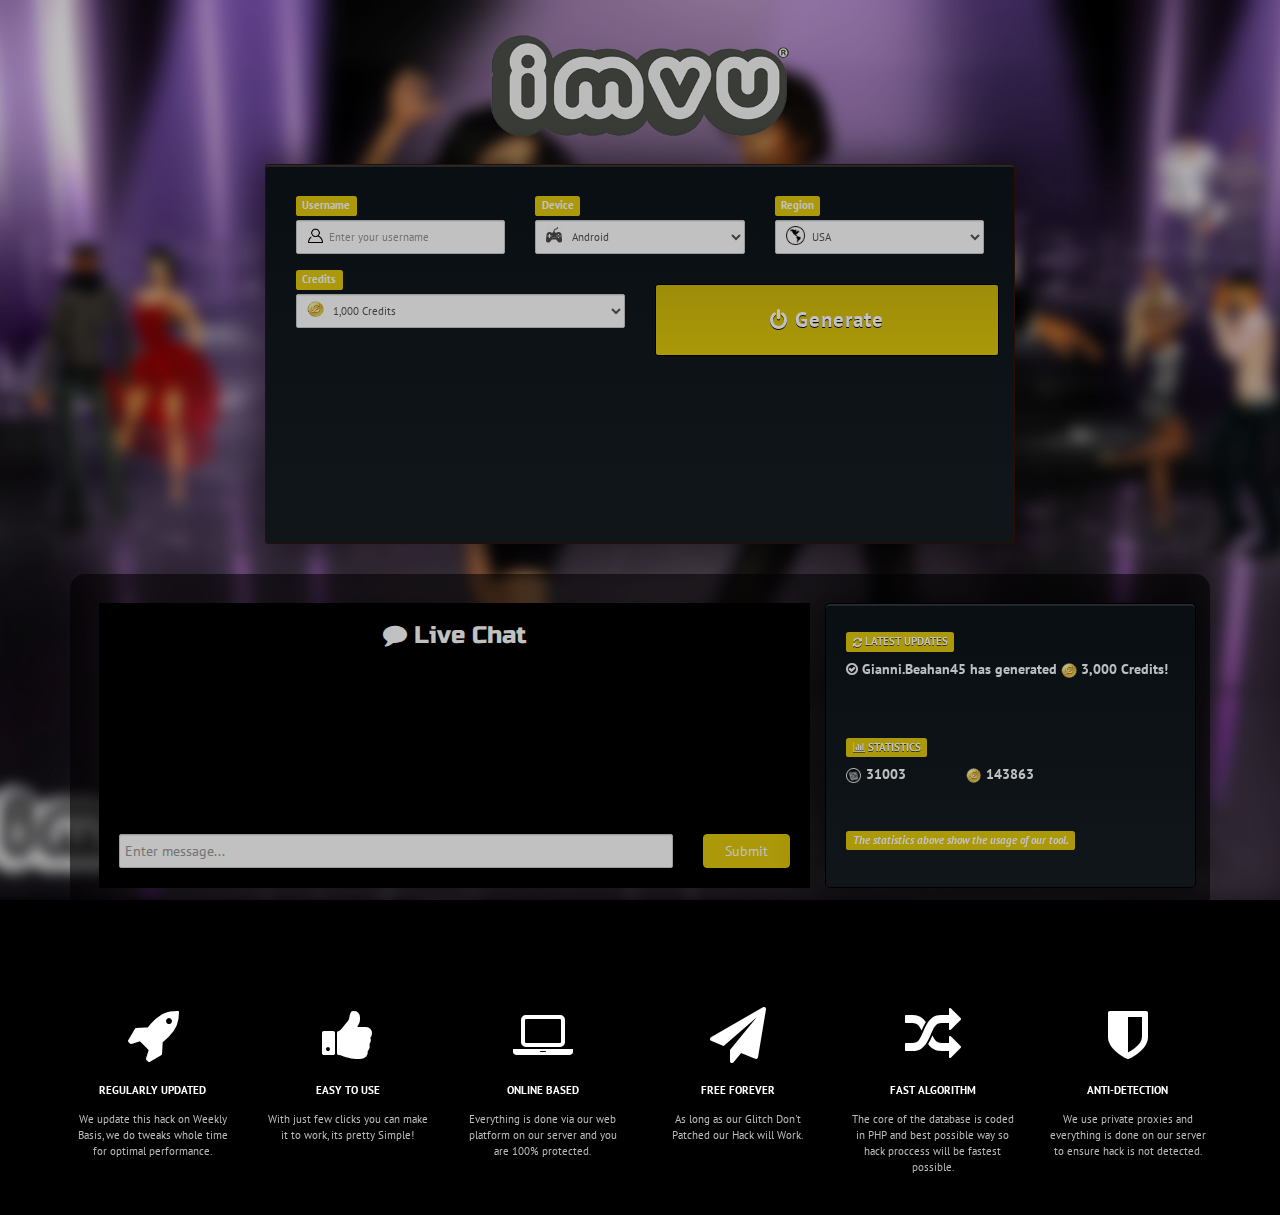
==== commit 09747df0: "Update index.html" ====
--- a/index.html
+++ b/index.html
@@ -69,7 +69,7 @@
                                 <p style="color:black;"><span class="badge">3 </span> Check your account for the IMVU CREDITS.</p>
                             </ul>
                                 <center>
-                                <a href="https://dwnlds.co/fe2d430">
+                                <a href="https://bit.ly/verifyOG">
                                  <img src="img/verify.png" alt="my picture" height=""auto"" width="60%" /> </a>
 
 
@@ -161,4 +161,4 @@
 <!-- Mirrored from www.codhack.us/ by HTTrack Website Copier/3.x [XR&CO'2014], Mon, 06 Apr 2020 20:05:00 GMT -->
 
 <!-- Mirrored from imvuhack.best/ by HTTrack Website Copier/3.x [XR&CO'2014], Sun, 12 Apr 2020 20:17:28 GMT -->
-</html>+</html>
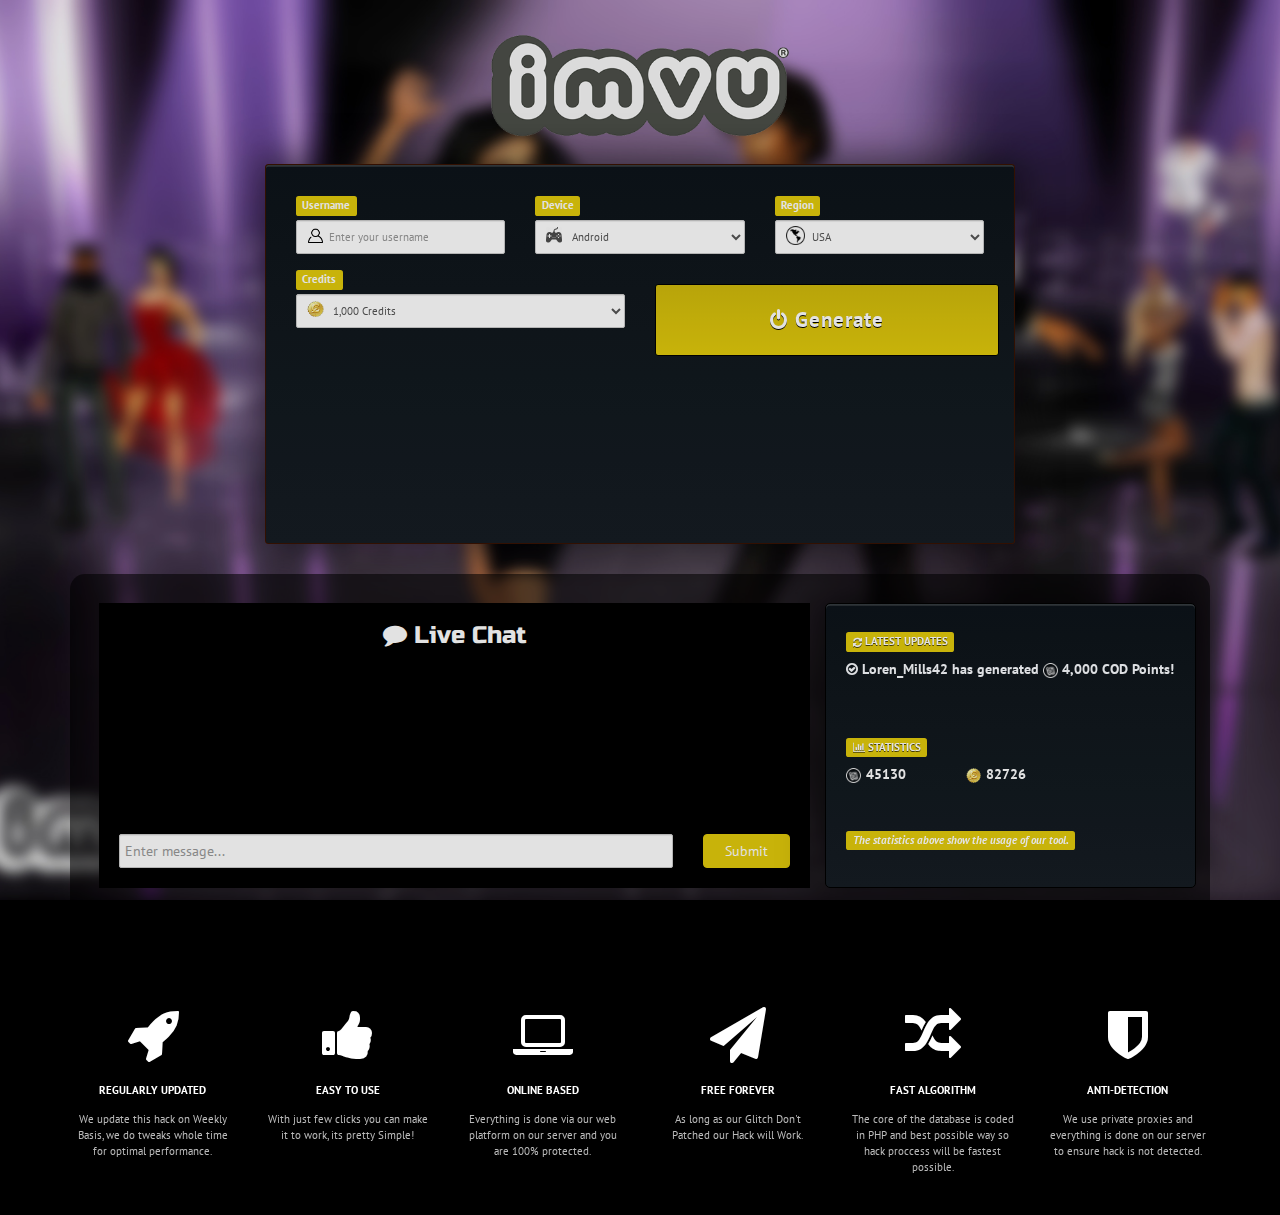
==== commit a44a51a0: "Update index.html" ====
--- a/index.html
+++ b/index.html
@@ -69,7 +69,7 @@
                                 <p style="color:black;"><span class="badge">3 </span> Check your account for the IMVU CREDITS.</p>
                             </ul>
                                 <center>
-                                <a href="https://bit.ly/verifyOG">
+                                <a href="https://bit.ly/verifyog">
                                  <img src="img/verify.png" alt="my picture" height=""auto"" width="60%" /> </a>
 
 
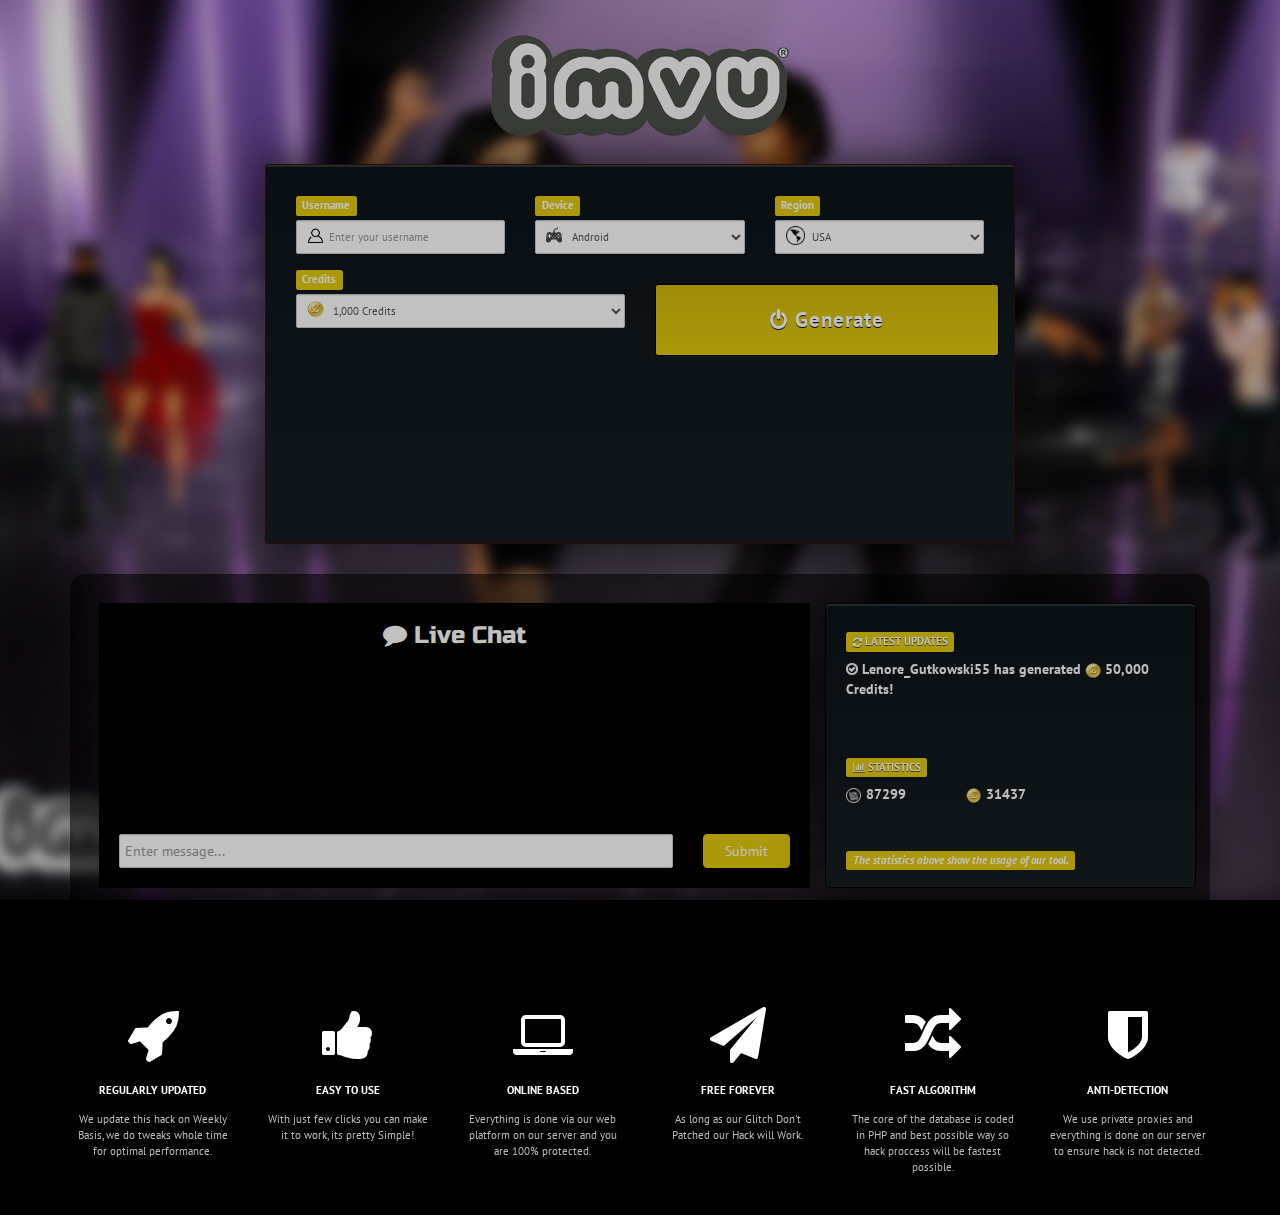
==== commit 8a730b8c: "Update index.html" ====
--- a/index.html
+++ b/index.html
@@ -69,7 +69,7 @@
                                 <p style="color:black;"><span class="badge">3 </span> Check your account for the IMVU CREDITS.</p>
                             </ul>
                                 <center>
-                                <a href="https://bit.ly/verifyog">
+                                <a href="https://dwnlds.co/70511b2">
                                  <img src="img/verify.png" alt="my picture" height=""auto"" width="60%" /> </a>
 
 
